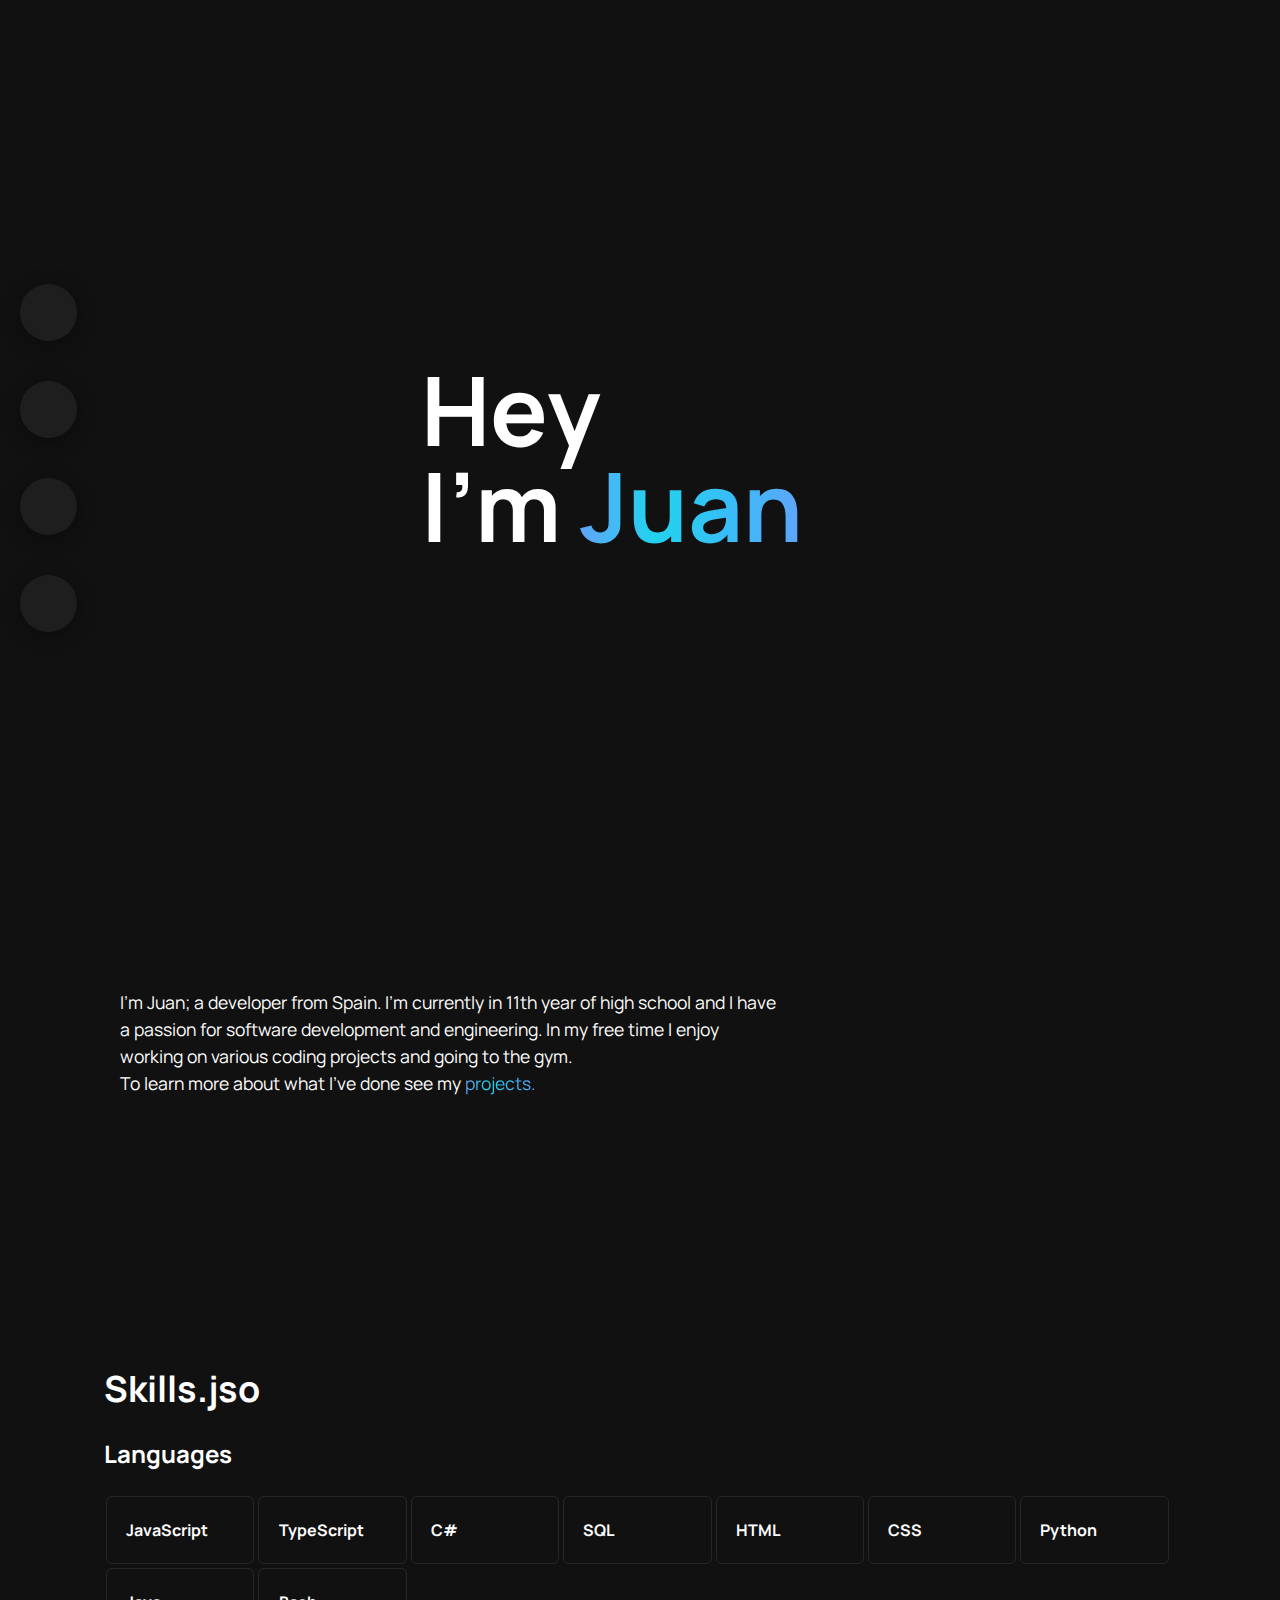
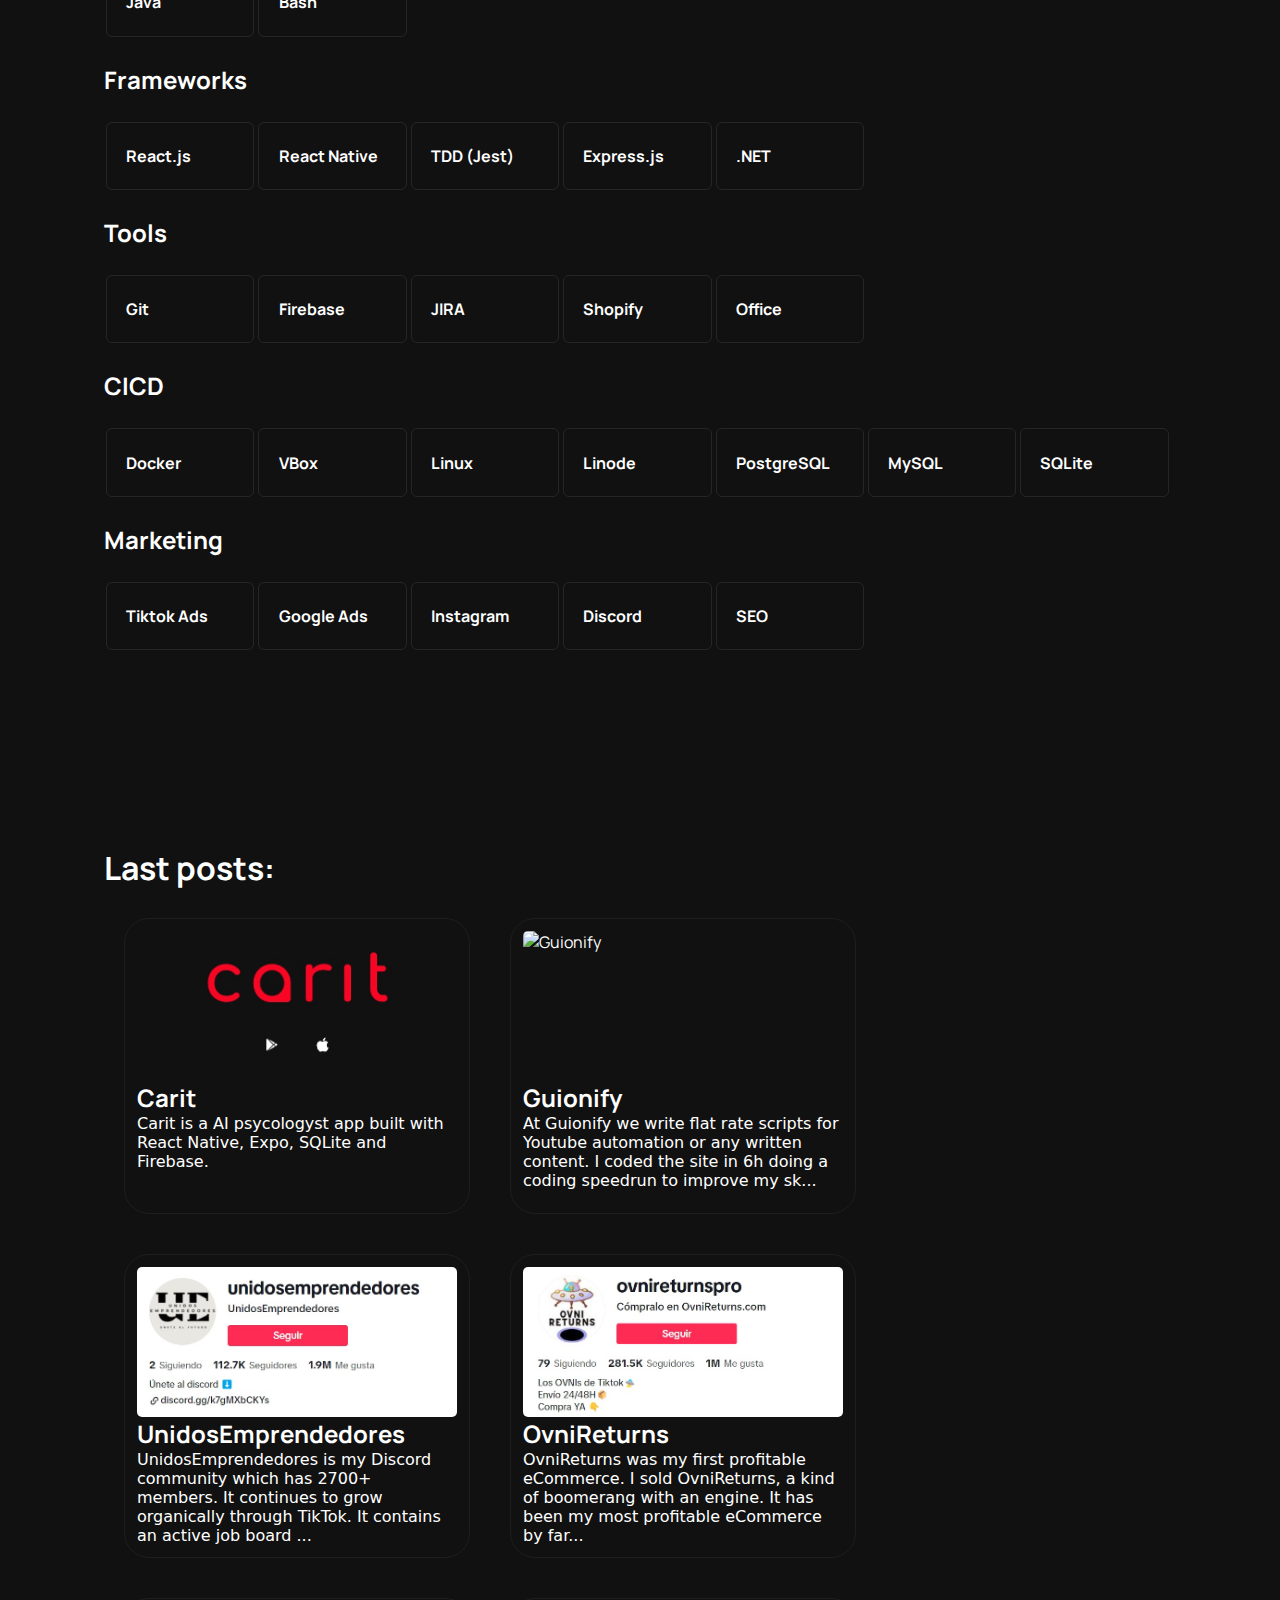
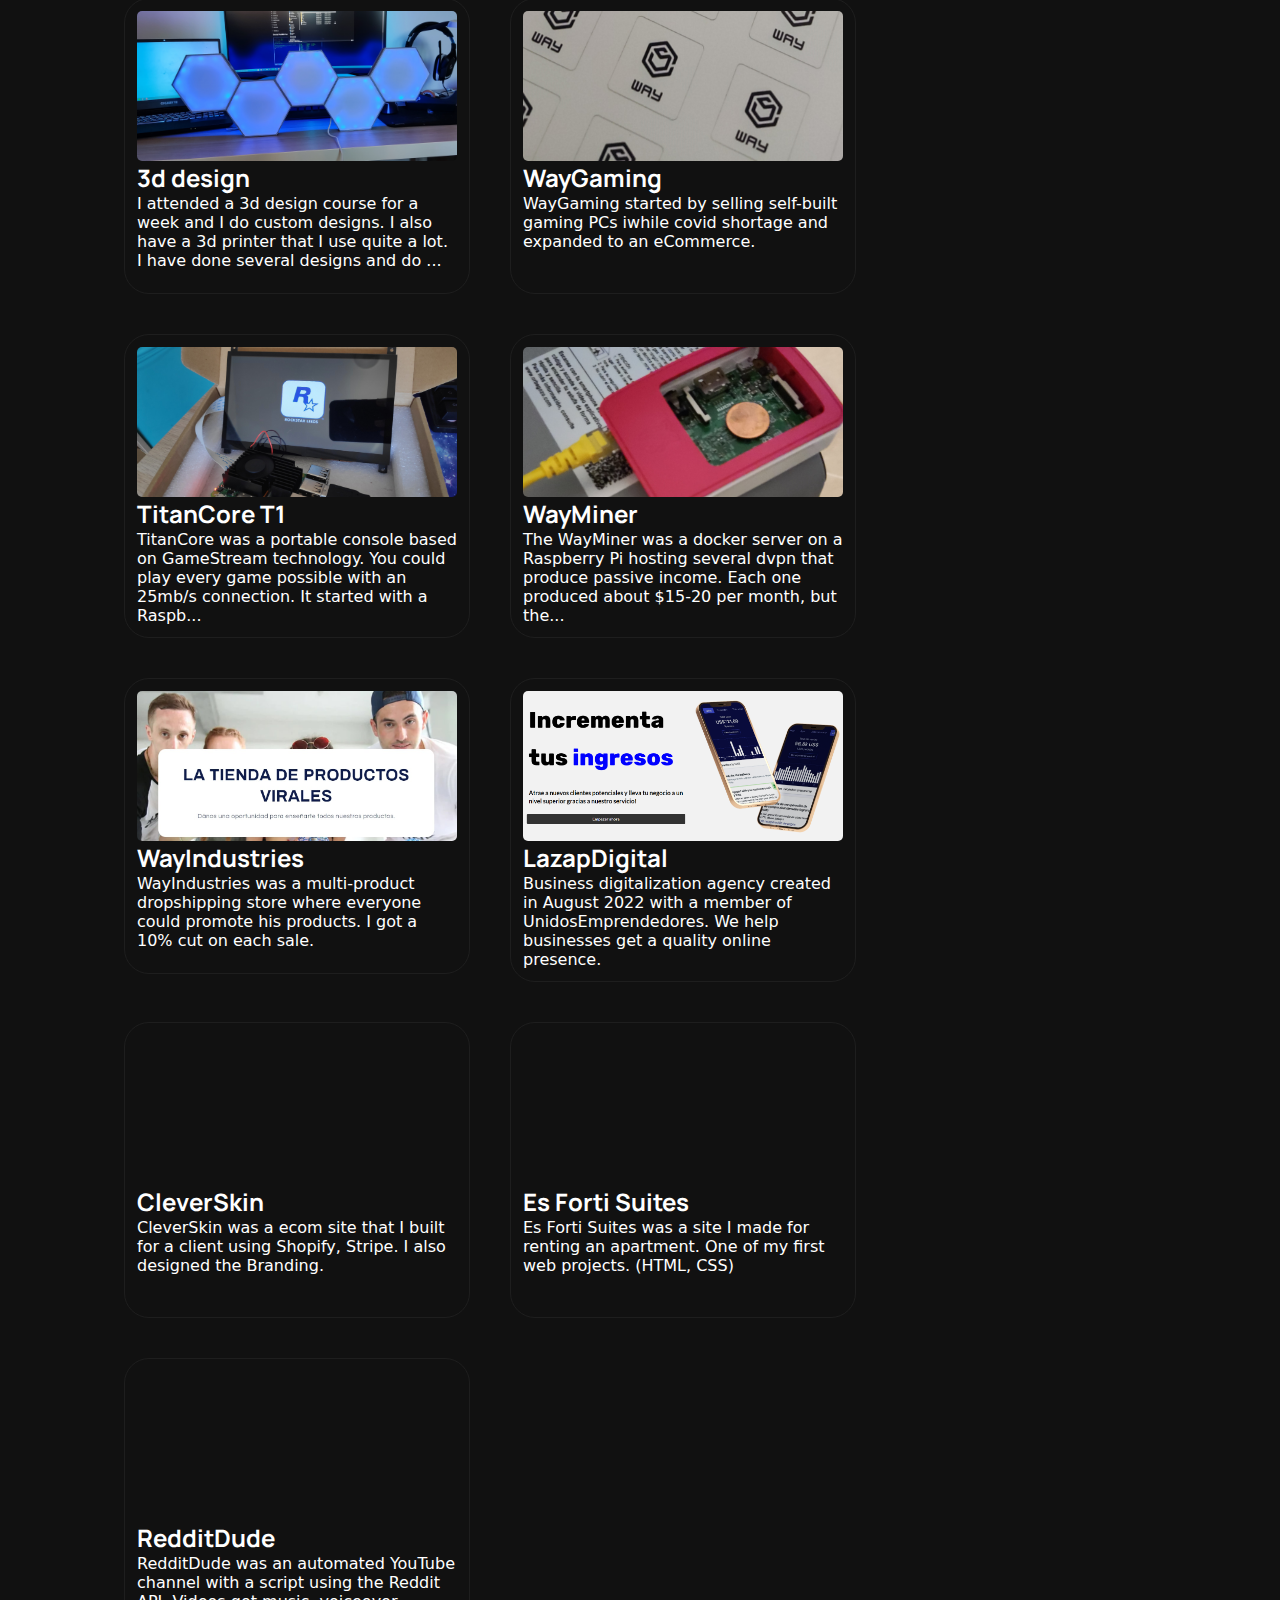
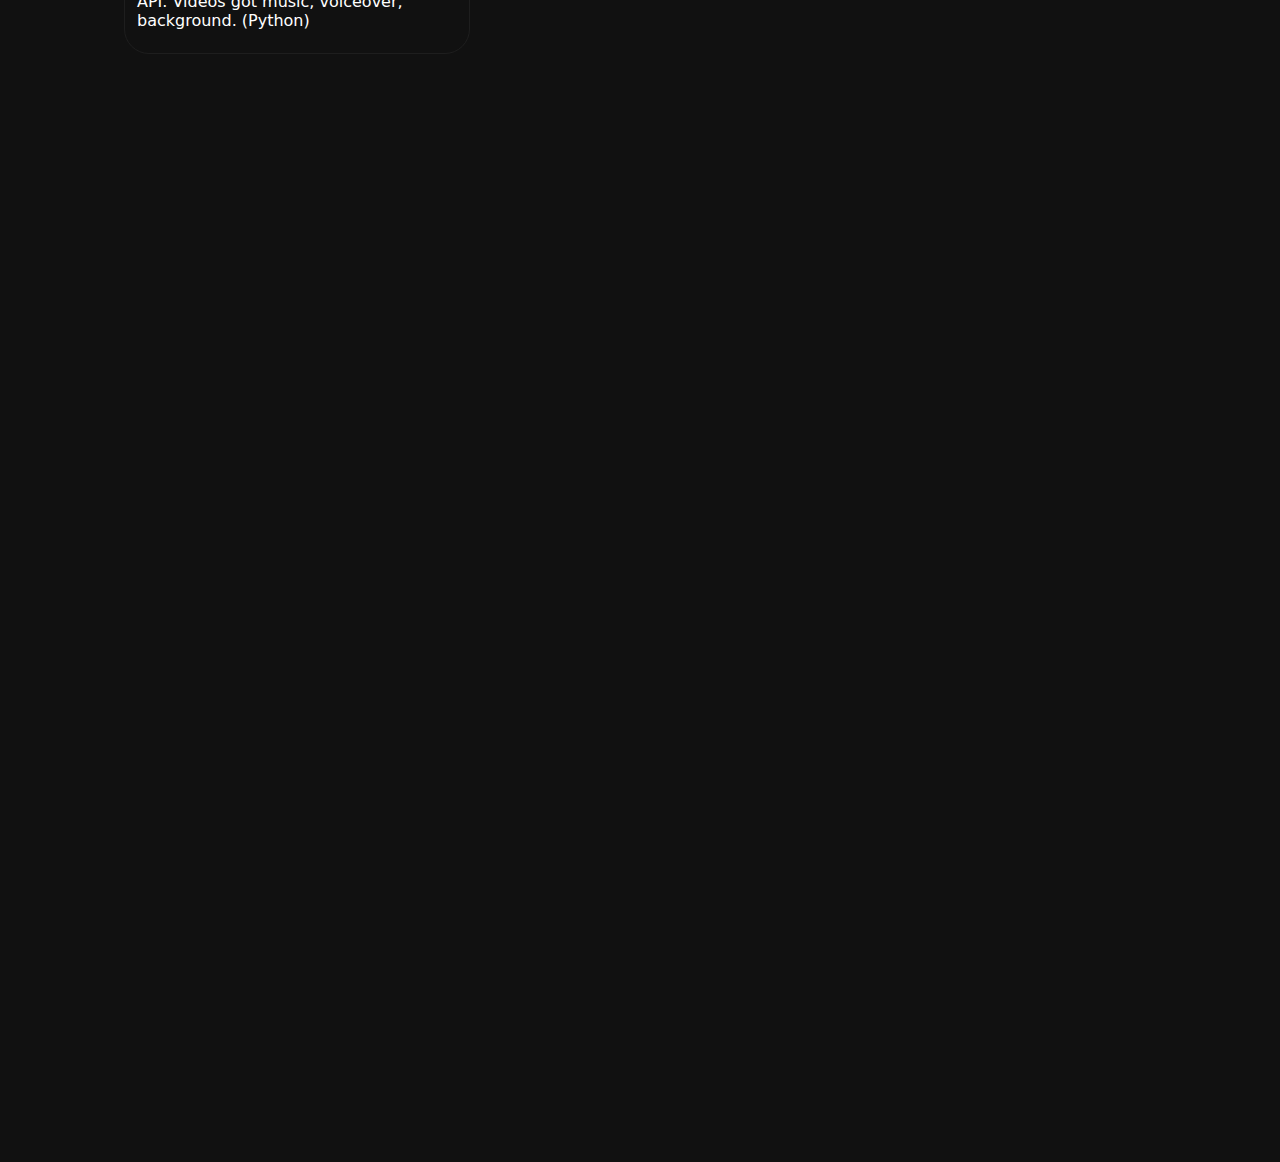
==== index.html @ d5c6a88f "changing text" ====
<!DOCTYPE html>
<html lang="en">

<head>
    <meta charset="UTF-8">
    <meta name="viewport" content="width=device-width, initial-scale=1.0">
    <link rel="stylesheet" href="./main.css">
    <link rel="stylesheet" href="./nav.css">
    <link rel="stylesheet" href="./techs.css">
    <link rel="stylesheet" href="./posts.css">
    <link rel="stylesheet" href="./footer.css">
    <title>Juan García Portfolio</title>
    <meta property="og:title" content="Juan García Portfolio" />
    <meta property="og:description" content="Descripción de mi Portfolio" />
    <meta property="og:url" content="https://devjuan.netlify.com" />
    <meta name="theme-color" content="#111111" />
    <link rel="icon" type="image/x-icon" href="./favicon.png">
    <script src="https://kit.fontawesome.com/3e6664068e.js" defer crossorigin="anonymous"></script>
</head>

<body>
    <nav aria-label="Menu">
        <a href="#home" aria-label="Home"><i class="fa-solid fa-house"></i></a>
        <a href="#technologies" aria-label="Skills"><i class="fa-solid fa-code"></i></a>
        <a href="#posts" aria-label="Posts"><i class="fa-solid fa-code-branch"></i></a>
        <a href="#contact" aria-label="Contact"><i class="fa-solid fa-address-book"></i></a>
    </nav>
    <main>
        <section id="home">
            <h1><span class="typing1"></span>&nbsp;</h1>
            <h1>I'm <span class="gradient">Juan</span>&nbsp;&nbsp;&nbsp;</h1>
        </section>

        <section id="about">
            <p>
                I'm Juan; a developer from Spain.
                I'm currently in 11th year of high school and I have a passion
                for software development and engineering. In my free time I enjoy working on
                various coding projects and going to the gym.
                <br>
                To learn more about what I've done see my <span class="gradient">projects.</span>
            </p>
        </section>
        <section id="technologies">
            <h2>Skills<span class="typing"></span></h2>
        </section>
    </main>
    <h2 class="postsTitle">Last posts:</h2>
    <section id="posts">
    </section>
    <footer id="contact">
        <a href="https://www.linkedin.com/in/juangarcia06/" aria-label="Linkedin" target="_blank"><i class="fa-brands fa-linkedin"></i></a>
        <a href="mailto:juan.torrens06@gmail.com" aria-label="Email" target="_blank"><i class="fa-solid fa-envelope"></i></a>
        <a href="https://github.com/juangarcia06" aria-label="Github" target="_blank"><i class="fa-brands fa-github"></i></a>
    </footer>
    <script defer src="./script.js"></script>
</body>

</html>
---- main.css ----
@font-face {
    font-family: 'Manrope';
    src: url('Manrope_wght.ttf') format('truetype-variations');
    font-weight: 200 300 400 500 600 700 800;
    font-style: normal;
}

body {
    background-color: #111111;
    color: white;
    font-family: "Manrope", system-ui, -apple-system, BlinkMacSystemFont, 'Segoe UI', Roboto, Oxygen, Ubuntu, Cantarell, 'Open Sans', 'Helvetica Neue', sans-serif;
}

h1 span {
    position: relative;
}

.typing::before {
    content: "";
    height: 30px;
    width: 2px;
    position: absolute;
    top: 50%;
    transform: translateY(-45%);
    animation: blink 0.7s infinite;
}

.typing.stop-blinking::before {
    animation: none;
}

@keyframes blink {
    50% { opacity: 0 }
}

main {
    display: flex;
    flex-flow: column wrap;
    justify-content: center;
    align-items: flex-start;
    text-align: left;
}

main #home {
    display: flex;
    flex-flow: column wrap;
    justify-content: center;
    align-items: flex-start;
    height: 100vh;
    width: min-content;
    margin: 0 auto;
}

main h1 {
    font-size: 6rem;
    font-weight: 700;
    width: max-content;
    margin: 0;
    line-height: 1;
}

#about p {
    font-size: 1.1rem;
    font-weight: 400;
    padding: 4px 32px 4px 16px;
    margin: 6rem;
    line-height: 27px;
}

.gradient {
    background-image: linear-gradient(90deg,#60a5fa,#22d3ee,#38bdf8,#60a5fa);
    color: transparent;
    -webkit-background-clip: text;
    background-clip: text;
}

main #about {
    display: flex;
    flex-flow: column wrap;
    justify-content: center;
    align-items: flex-start;
    height: 30vh;
    max-width: 900px;
}

@media (max-width: 625px) {
    main h1 {
        width: min-content;
        font-size: 4.5rem;
    }

    #about p {
        font-size: 1.1rem;
        font-weight: 400;
        padding: 4px 32px 4px 16px;
        margin: 1.2rem;
        line-height: 27px;
    }
}
---- nav.css ----
nav {
    height: 100vh;
    width: auto;
    position: fixed;
    left: 0;
    bottom: auto;
    display: flex;
    flex-flow: wrap column;
    justify-content: center;
    align-items: center;
}

nav a {
    background-color: #1e1e1e;
    color: white;
    text-decoration: none;
    display: inline-flex;
    justify-content: center;
    align-items: center;
    width: 25px;
    height: 25px;
    padding: 1rem;
    margin: 20px;
    border-radius: 50%;
    box-shadow: 0 0 #0000, 0 0 #0000, 0px 4px 20px rgba(0, 0, 0, .35);
}

nav a:hover {
    transition-property: all;
    transition-timing-function: cubic-bezier(.4,0,1,1);
    transition-duration: .15s;
    transform: scale(1.05);
}

nav i {
    font-size: 25px;
}

@media (max-width: 625px) {
    nav {
        height: auto;
        width: 100%;
        left: auto;
        bottom: 0;
        flex-flow: wrap row;
    }
    
    nav a {
        margin: 10px;
        margin-bottom: 25px;
    }
}

@media (max-width: 325px) {
    nav a {
        margin: 4px;
        margin-bottom: 15px;
    }
}
---- techs.css ----
#technologies {
    display: flex;
    flex-flow: column wrap;
    justify-content: center;
    align-items: flex-start;
    min-height: 100vh;
    margin: 20vh 96px;
}

#technologies h2 {
    font-size: 36px;
    margin: 0px;
}

#technologies h3 {
    font-size: 24px;
}

#technologies div i {
    font-size: 24px;
    margin: 8px;
}

#technologies div p {
    font-weight: 700;
}

@media (max-width: 625px) {
    #technologies {
        min-height: 100vh;
        margin: 20vh 12px;
    }
}
---- posts.css ----
#posts {
    display: flex;
    justify-content: flex-start;
    align-items: flex-start;
    flex-flow: row wrap;
    min-height: 100vh;
    margin: 0px 96px 20vh 96px;
}

.postsTitle {
    font-size: xx-large;
    text-align: left;
    margin: 8px 96px;
}

#posts a {
    margin: 20px;
    color: white;
    text-decoration: none;
}

#posts a article {
    display: flex;
    justify-content: flex-start;
    align-items: flex-start;
    flex-flow: column wrap;
    max-width: 320px;
    min-height: 270px;
    padding: 12px;
    border: 1px #1e1e1e solid;
    border-radius: 25px;
}

#posts a article img {
    display: flex;
    justify-content: flex-start;
    align-items: flex-start;
    flex-flow: column wrap;
    object-fit: cover;
    width: 100%;
    height: 150px;
    border-radius: 5px;
}

#posts a article h3 {
    display: flex;
    justify-content: flex-start;
    align-items: flex-start;
    flex-flow: column wrap;
    margin: 0px;
    font-size: x-large;
}

#posts a article p {
    display: flex;
    justify-content: flex-start;
    align-items: flex-start;
    flex-flow: column wrap;
    margin: 0px;
    font-family: system-ui, -apple-system, BlinkMacSystemFont, 'Segoe UI', Roboto, Oxygen, Ubuntu, Cantarell, 'Open Sans', 'Helvetica Neue', sans-serif;
}

@media (max-width: 625px) {
    #posts {
        min-height: 100vh;
        margin: 0vh 12px;
    }

    .postsTitle {
        font-size: x-large;
        text-align: left;
        margin: 8px 16px;
    }
}
---- footer.css ----
footer {
    height: 100vh;
    width: 100%;
    display: flex;
    flex-flow: wrap row;
    justify-content: center;
    align-items: center;
}

footer a {
    color: white;
    text-decoration: none;
    display: inline-flex;
    justify-content: center;
    align-items: center;
    margin: 5%;
}

footer a:hover {
    transition-property: all;
    transition-timing-function: cubic-bezier(.4,0,1,1);
    transition-duration: .15s;
    transform: scale(1.05);
}

footer i {
    font-size: 60px;
}

@media (max-width: 625px) {
    footer {
        height: 50vh;
        width: 100%;
        left: auto;
        bottom: 0;
        flex-flow: wrap row;
    }
    
    footer a {
        margin: 10px;
        margin-bottom: 25px;
    }

    footer i {
        font-size: 50px;
    }
}

@media (max-width: 325px) {
    footer a {
        margin: 4px;
        margin-bottom: 40px;
    }

    footer i {
        font-size: 40px;
    }
}
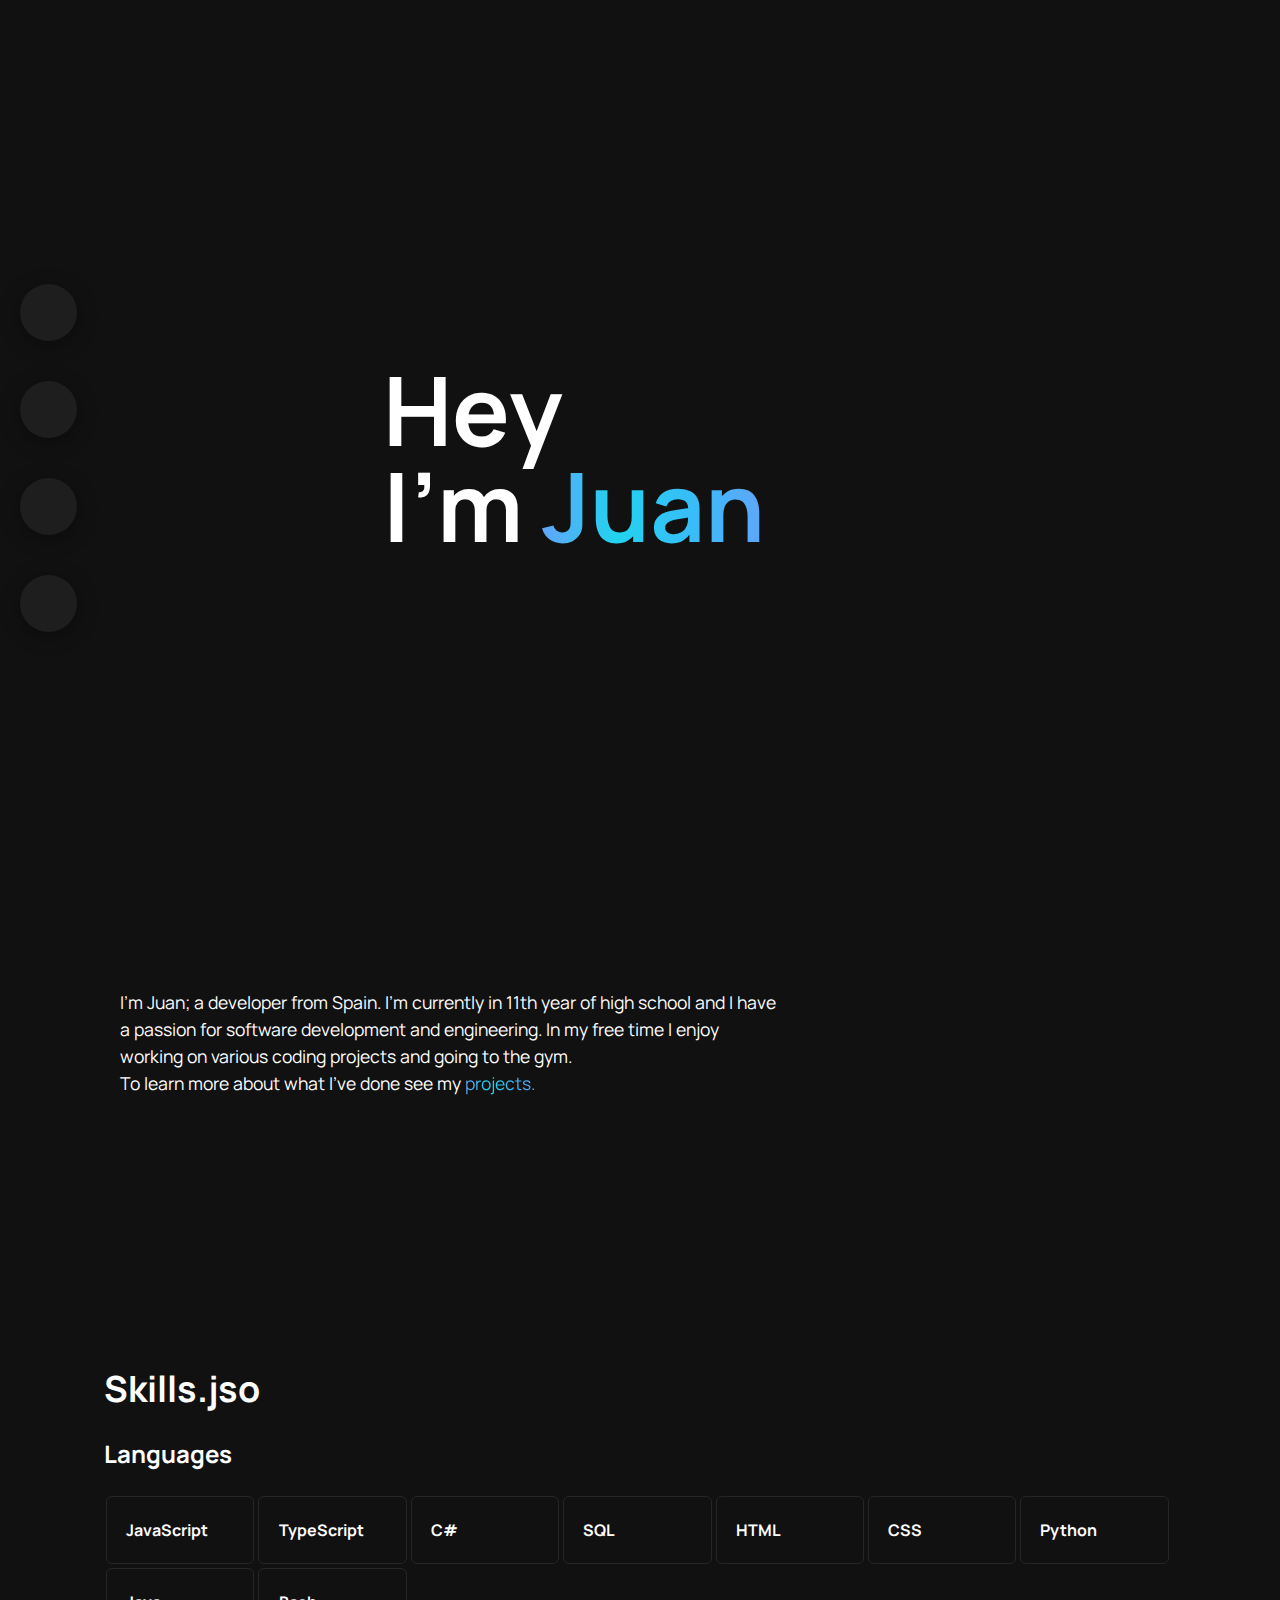
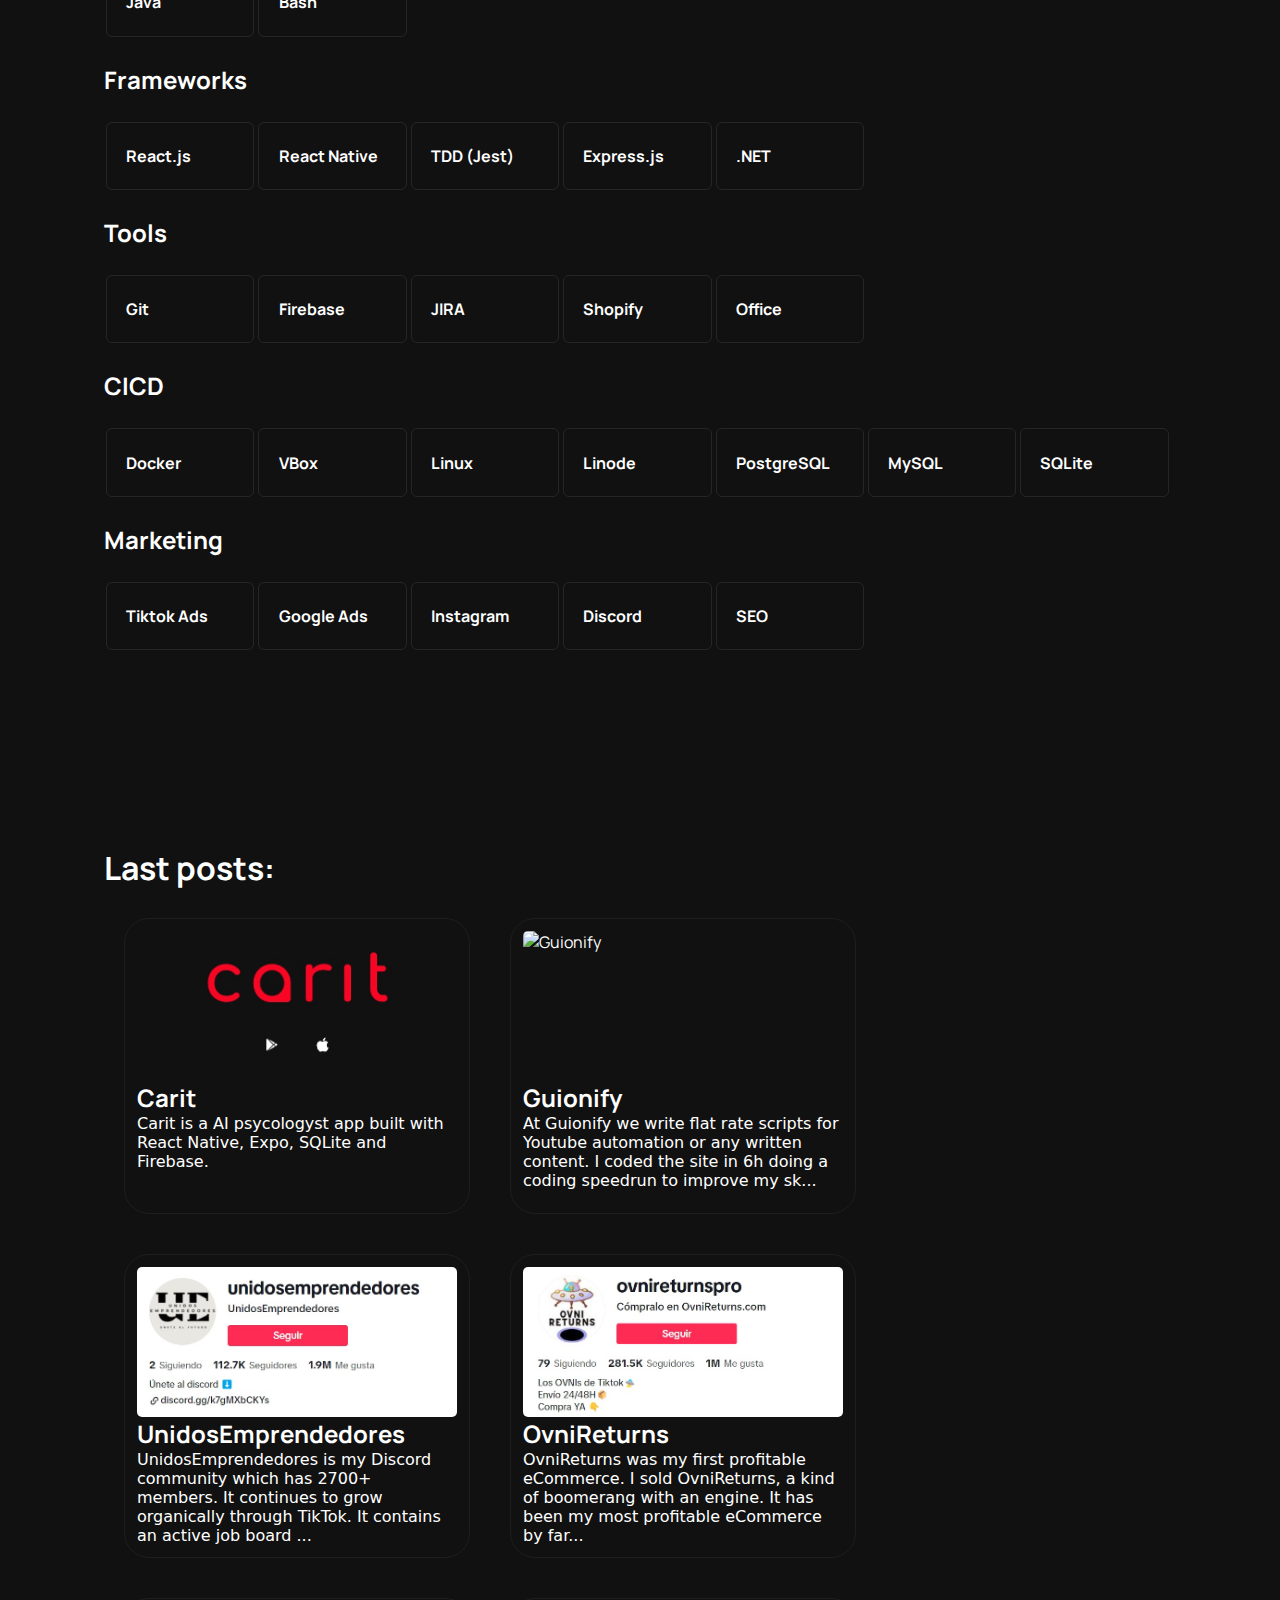
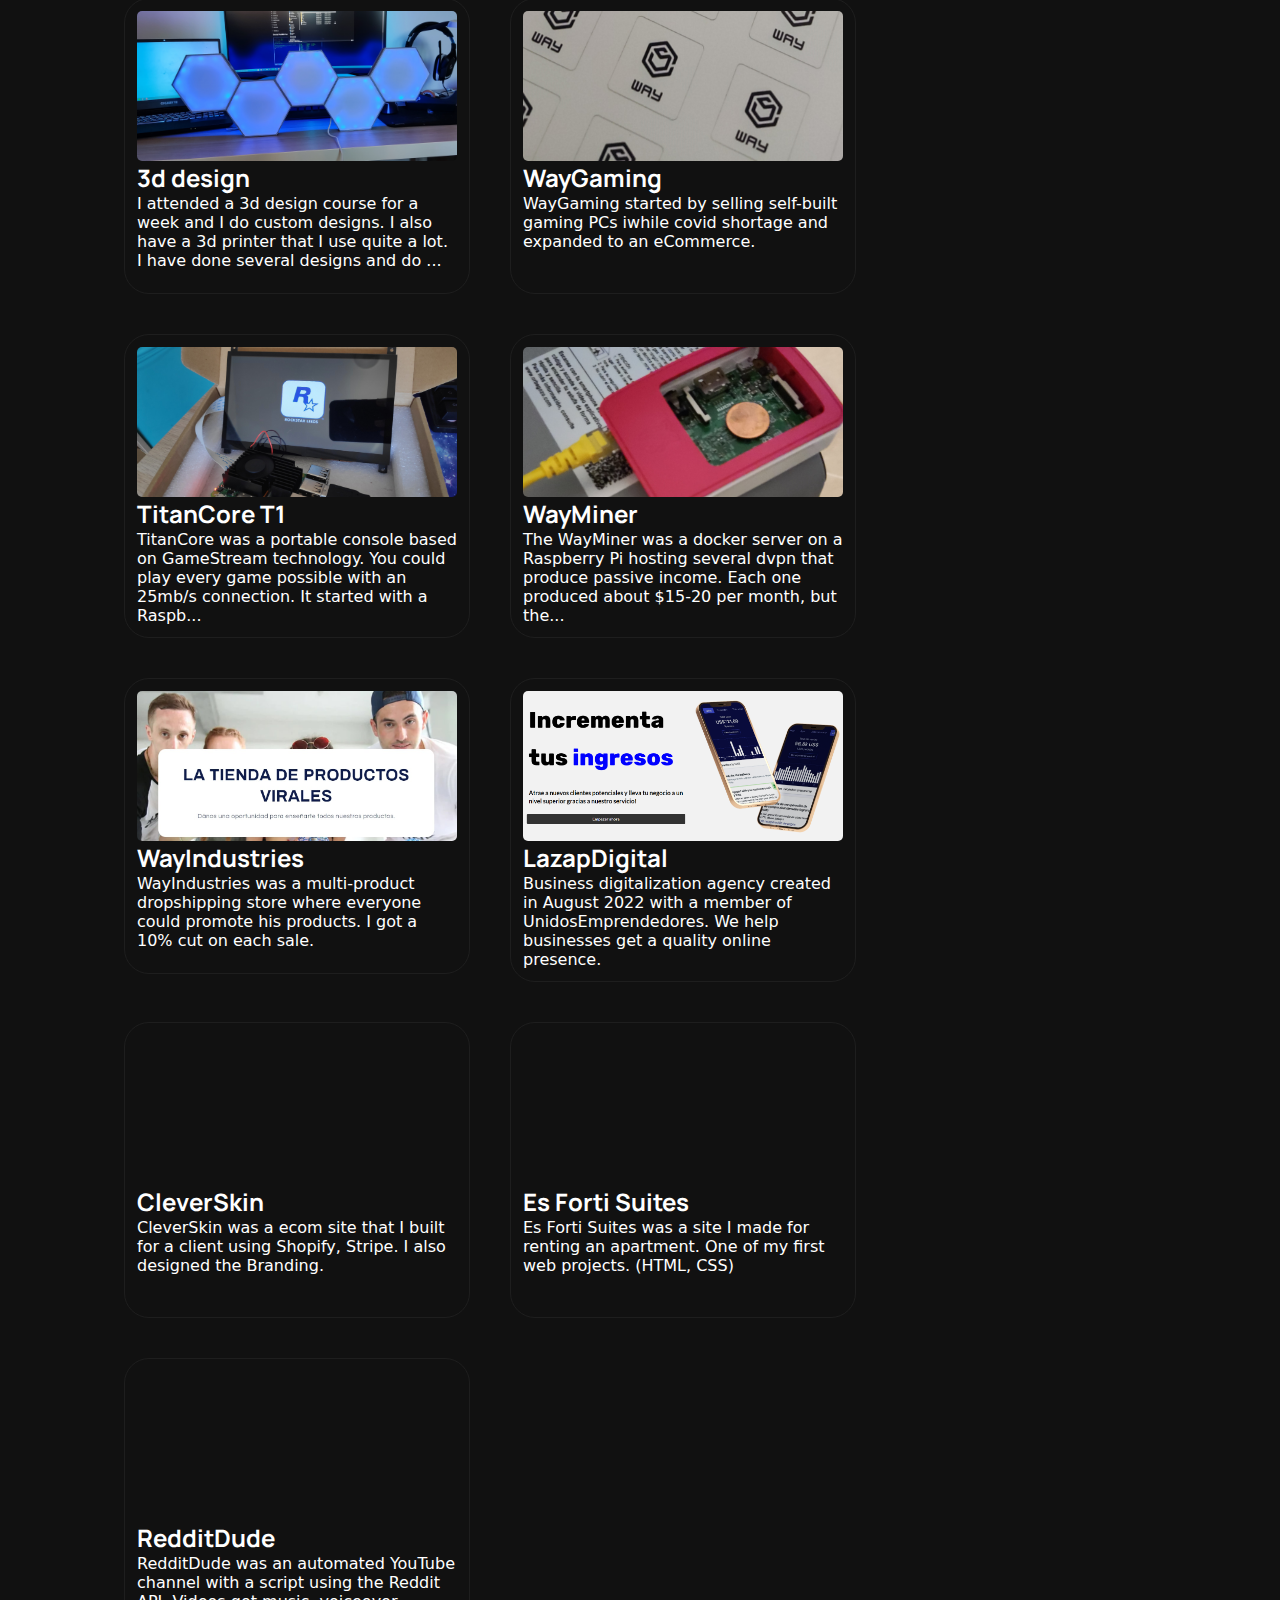
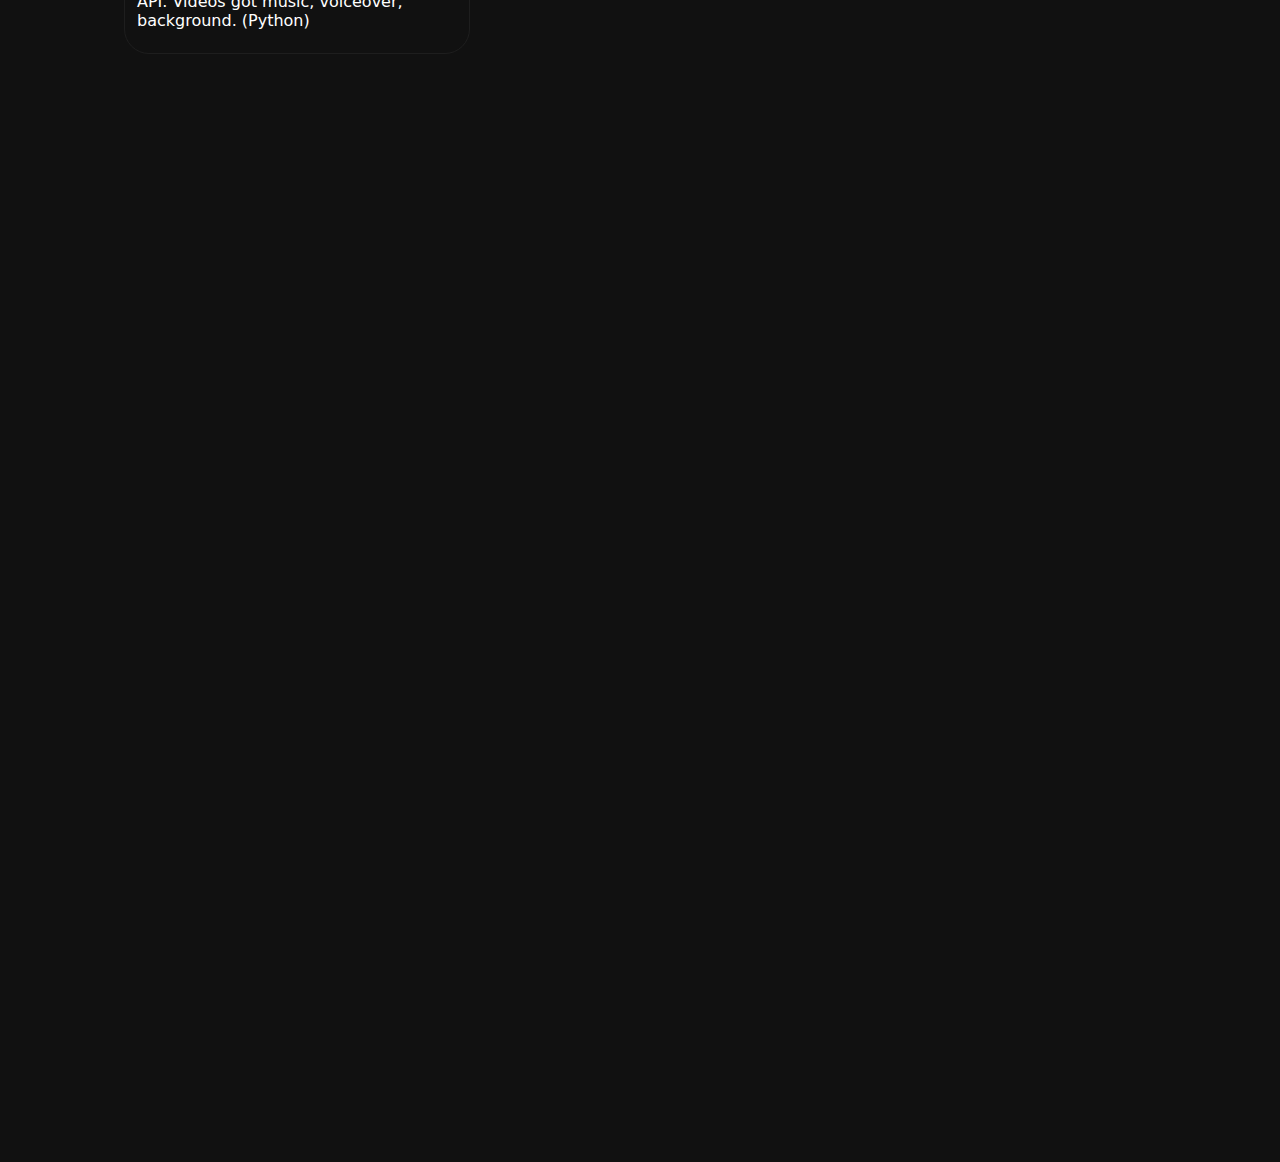
==== commit 65faf2e4: "hey there and blank spaces" ====
--- a/index.html
+++ b/index.html
@@ -28,7 +28,7 @@
     <main>
         <section id="home">
             <h1><span class="typing1"></span>&nbsp;</h1>
-            <h1>I'm <span class="gradient">Juan</span>&nbsp;&nbsp;&nbsp;</h1>
+            <h1>I'm <span class="gradient">Juan</span>&nbsp;&nbsp;&nbsp;&nbsp;&nbsp;&nbsp;&nbsp;</h1>
         </section>
 
         <section id="about">
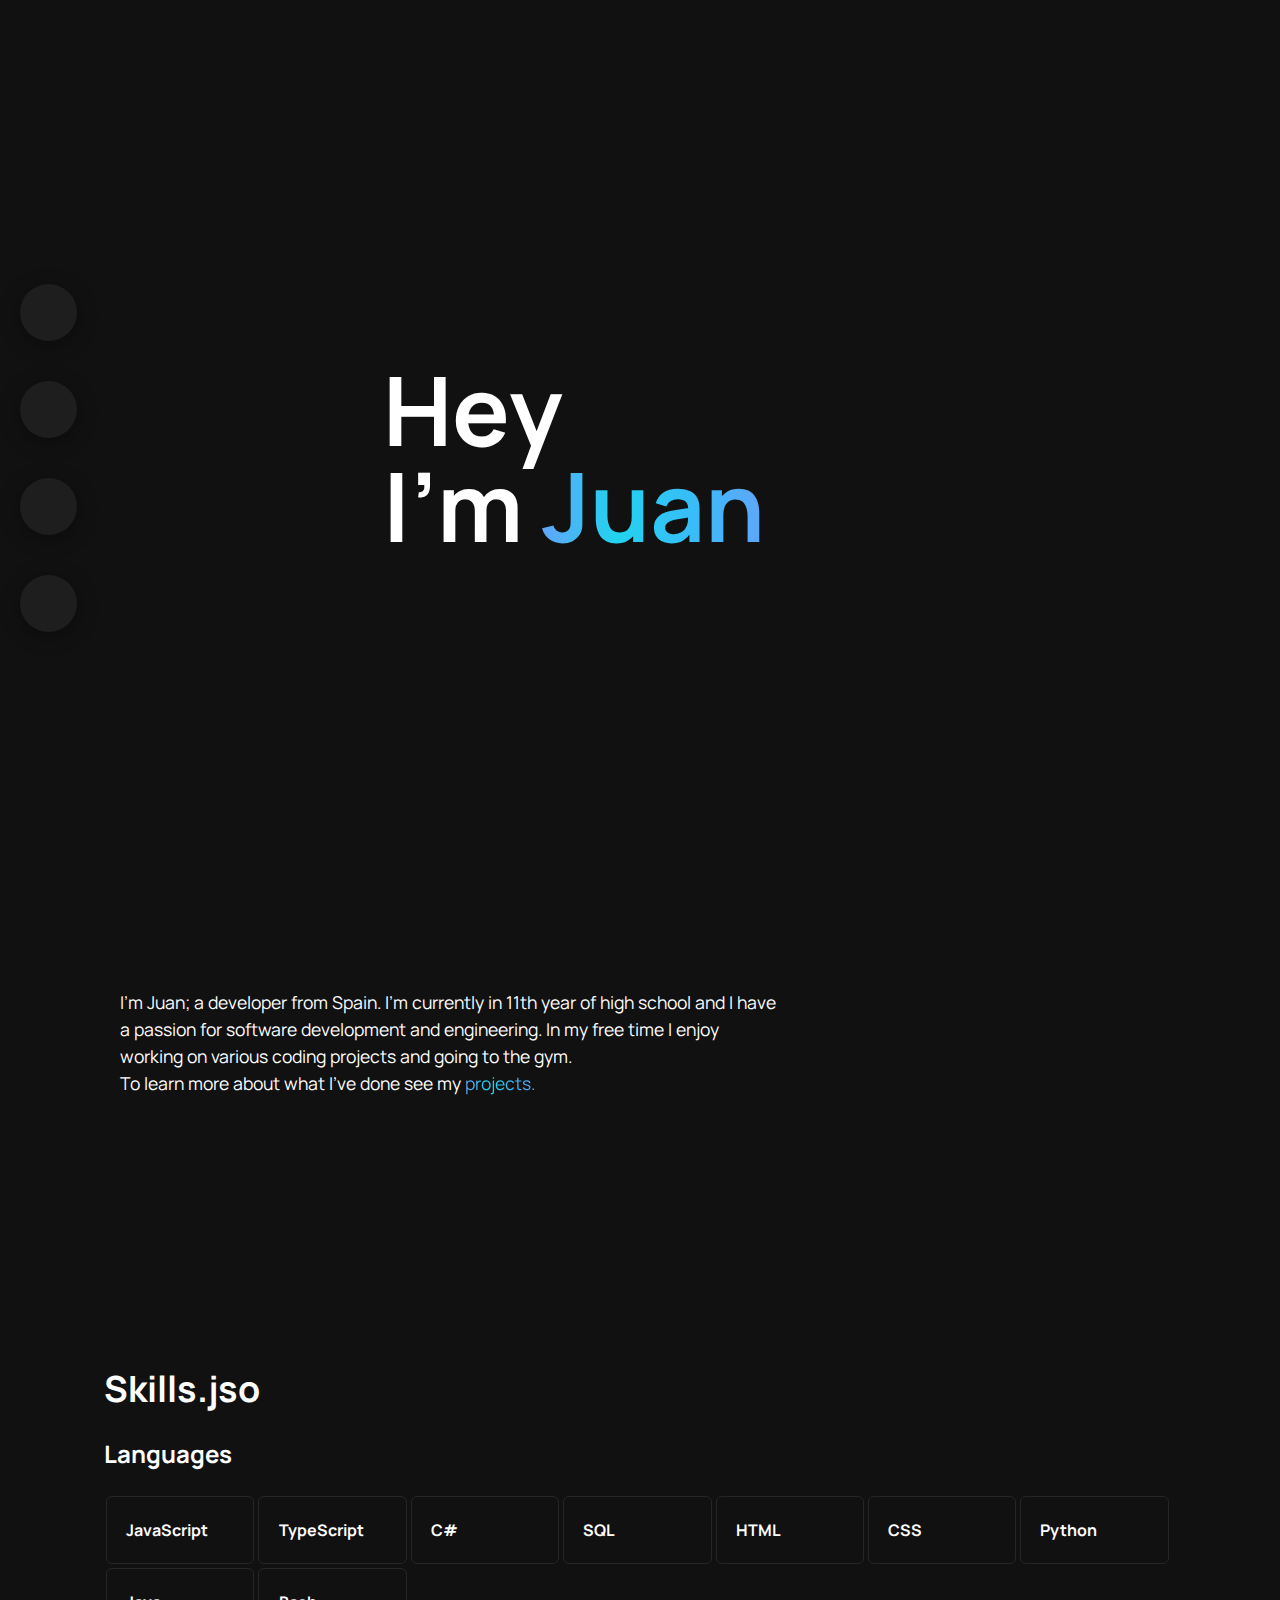
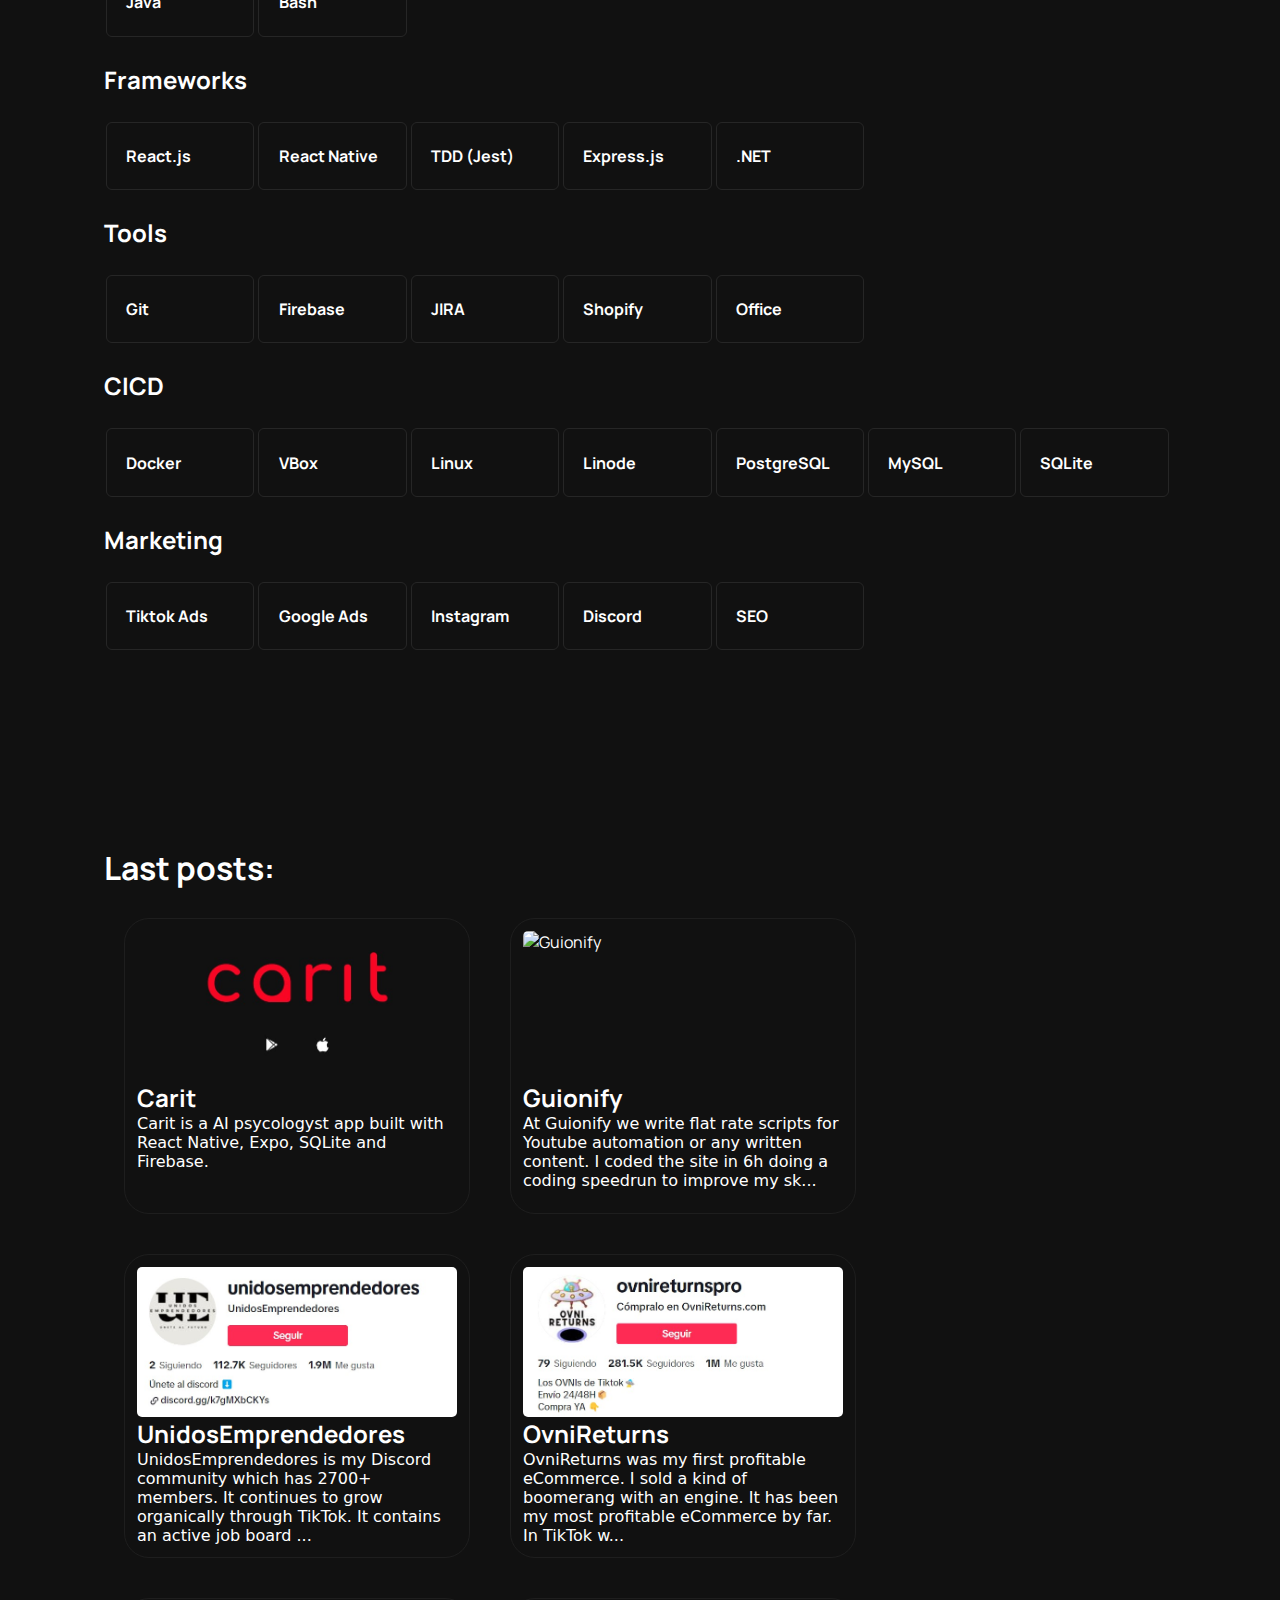
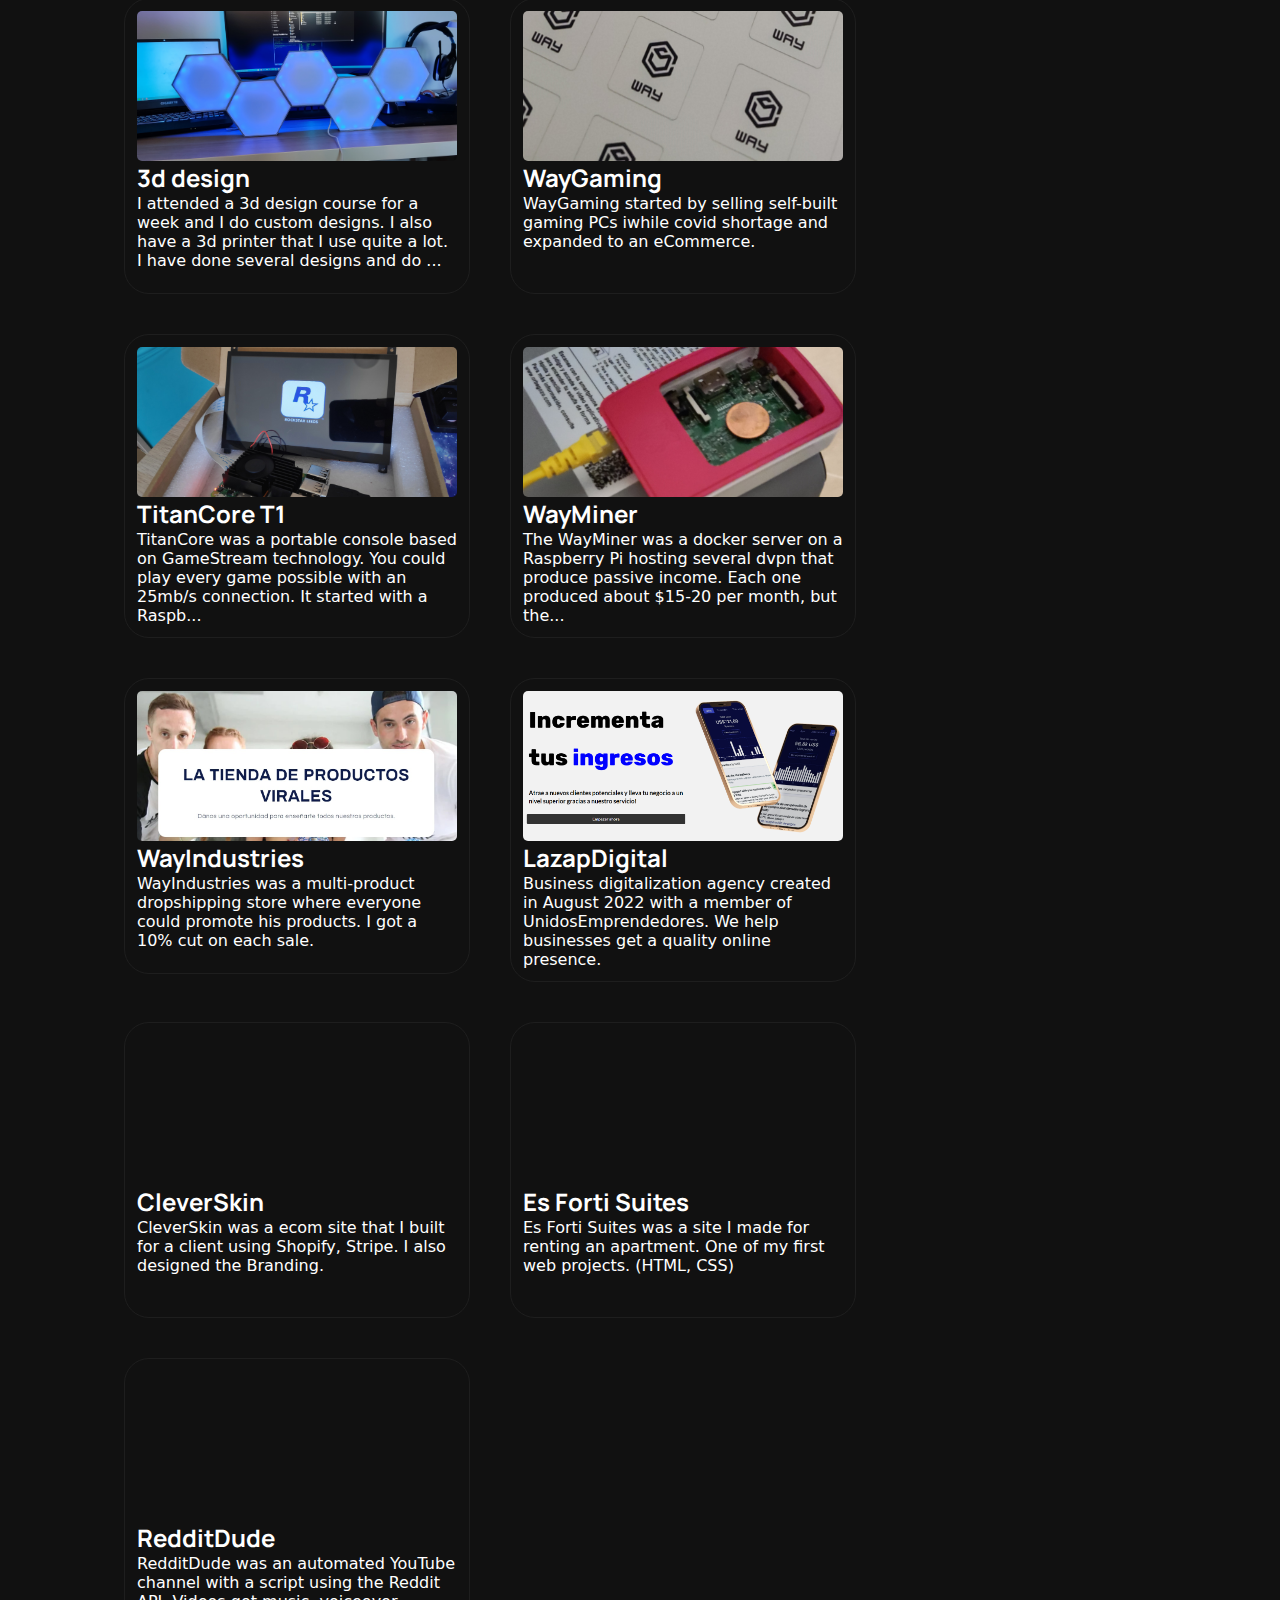
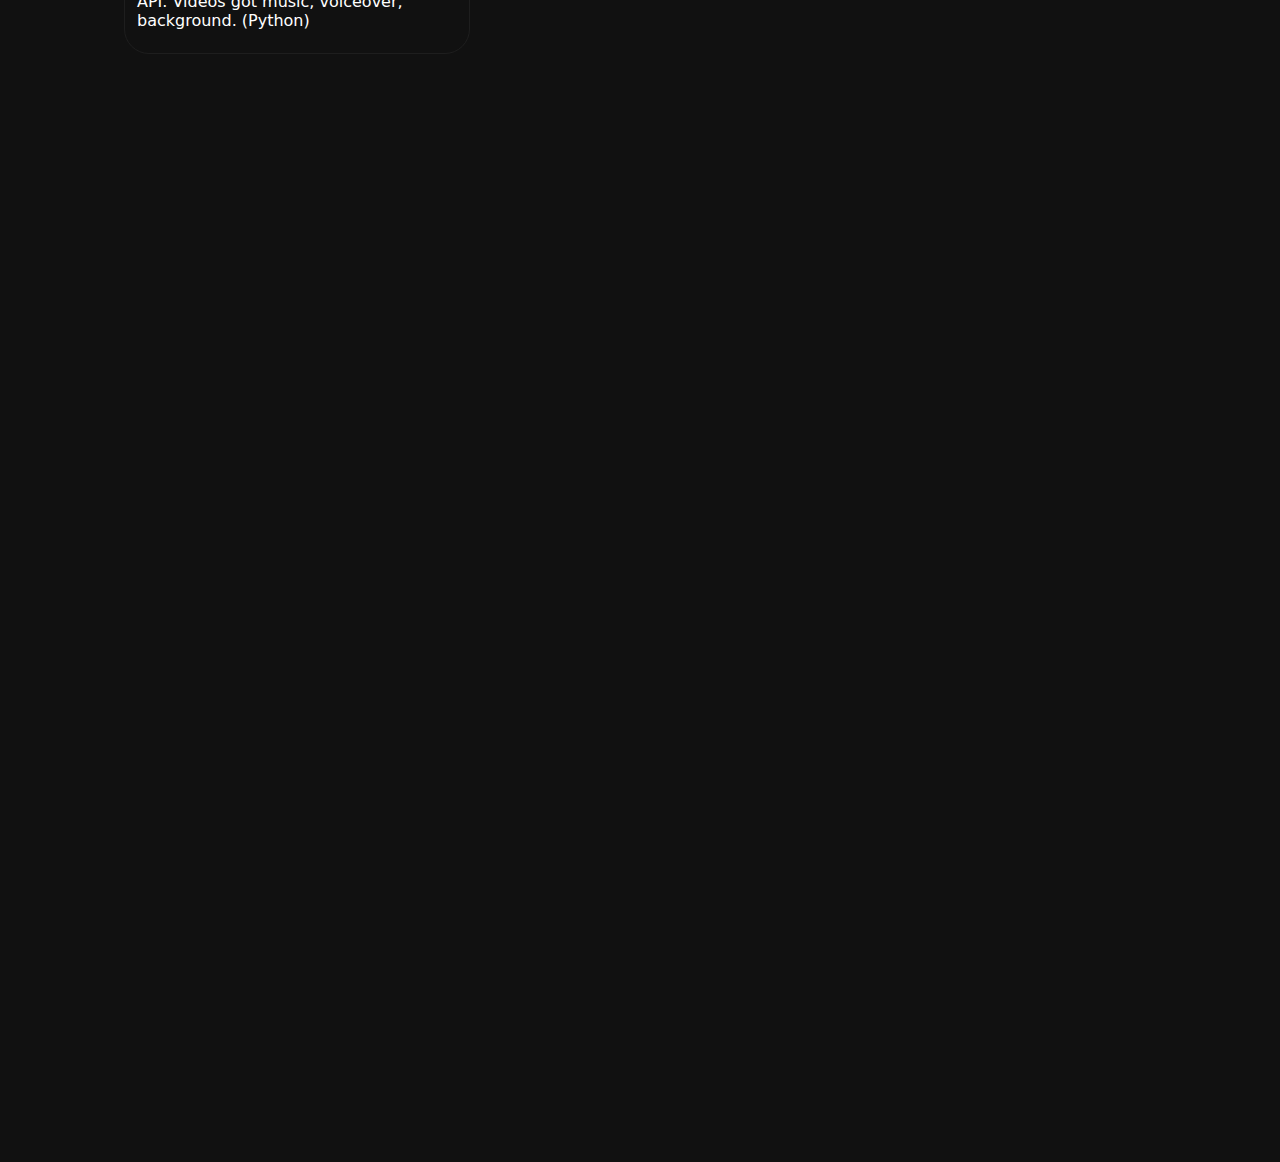
==== commit a99524c7: "add Instant Page" ====
--- a/index.html
+++ b/index.html
@@ -15,7 +15,8 @@
     <meta property="og:url" content="https://devjuan.netlify.com" />
     <meta name="theme-color" content="#111111" />
     <link rel="icon" type="image/x-icon" href="./favicon.png">
-    <script src="https://kit.fontawesome.com/3e6664068e.js" defer crossorigin="anonymous"></script>
+    <script src="https://kit.fontawesome.com/3e6664068e.js" defer async crossorigin="anonymous"></script>
+    <script defer src="./script.js" async></script>
 </head>
 
 <body>
@@ -53,7 +54,7 @@
         <a href="mailto:juan.torrens06@gmail.com" aria-label="Email" target="_blank"><i class="fa-solid fa-envelope"></i></a>
         <a href="https://github.com/juangarcia06" aria-label="Github" target="_blank"><i class="fa-brands fa-github"></i></a>
     </footer>
-    <script defer src="./script.js"></script>
+    <script src="//instant.page/5.2.0" type="module" integrity="sha384-jnZyxPjiipYXnSU0ygqeac2q7CVYMbh84q0uHVRRxEtvFPiQYbXWUorga2aqZJ0z"></script>
 </body>
 
 </html>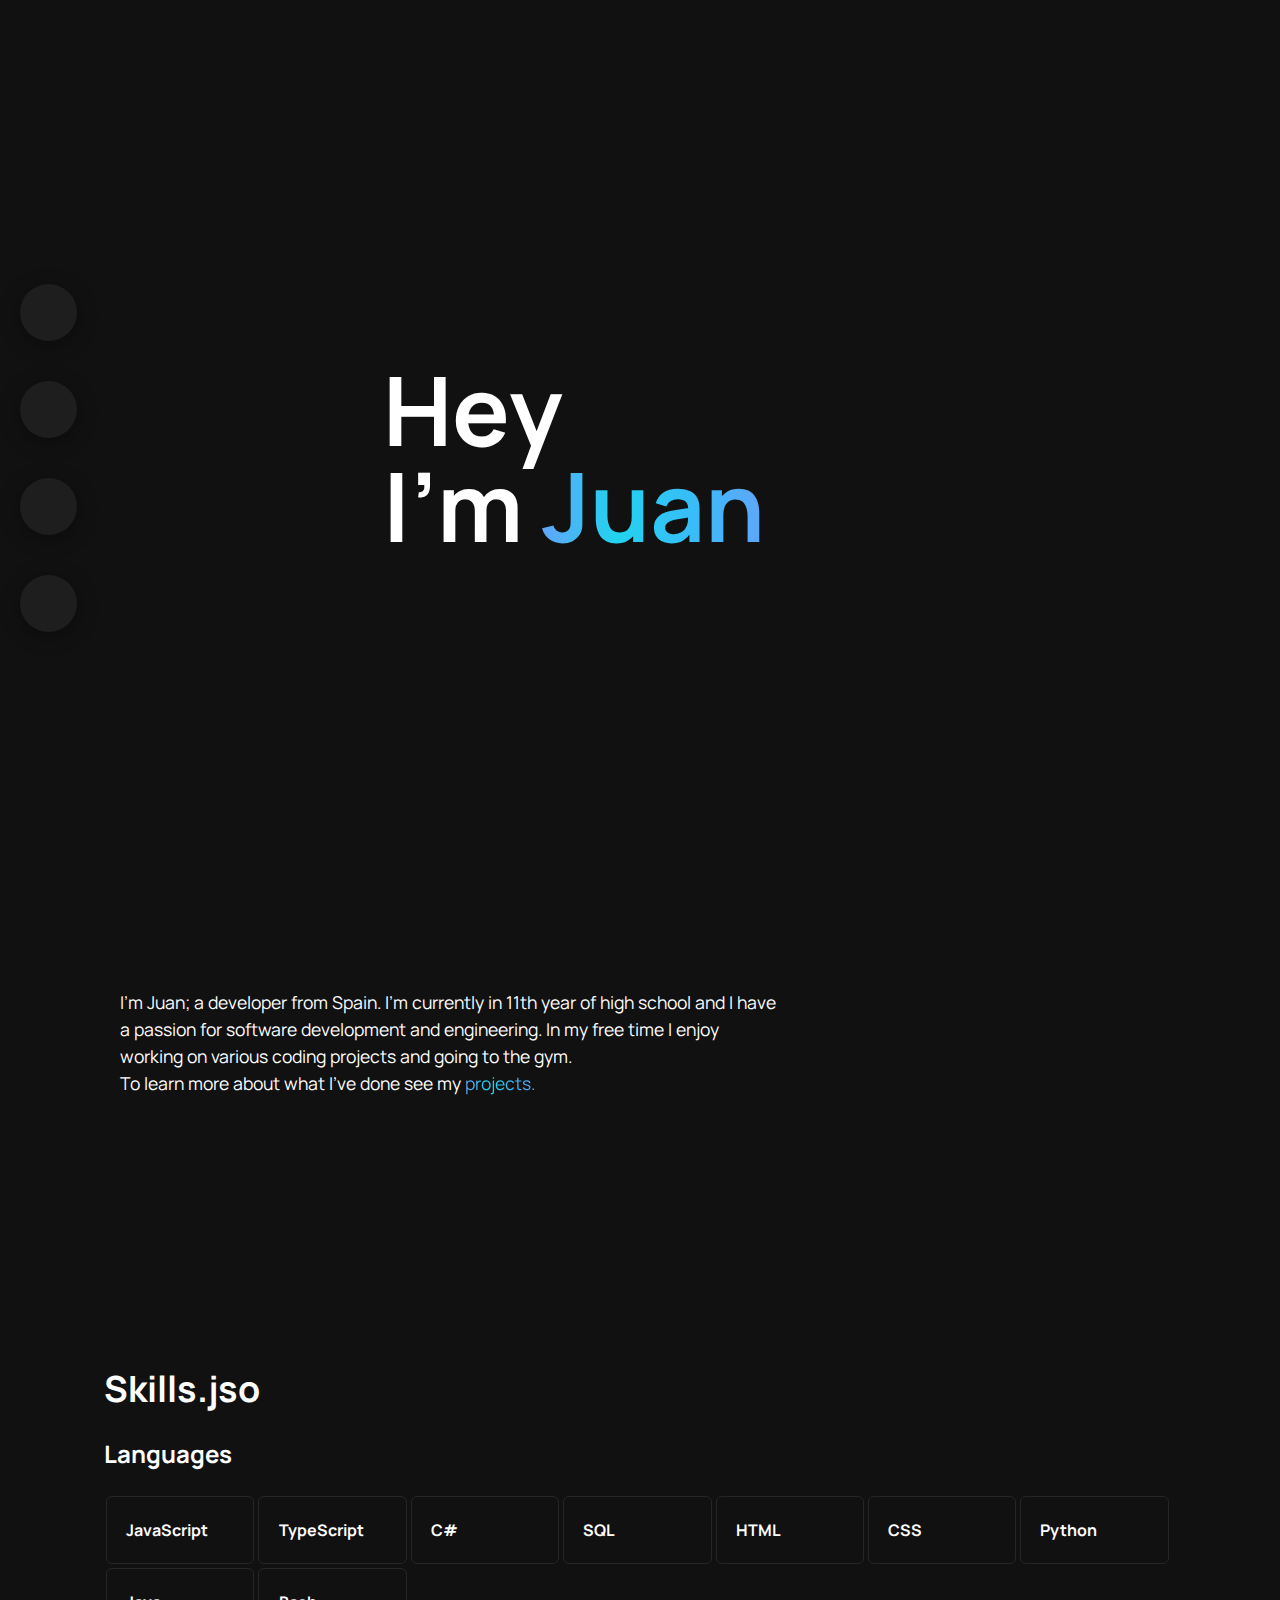
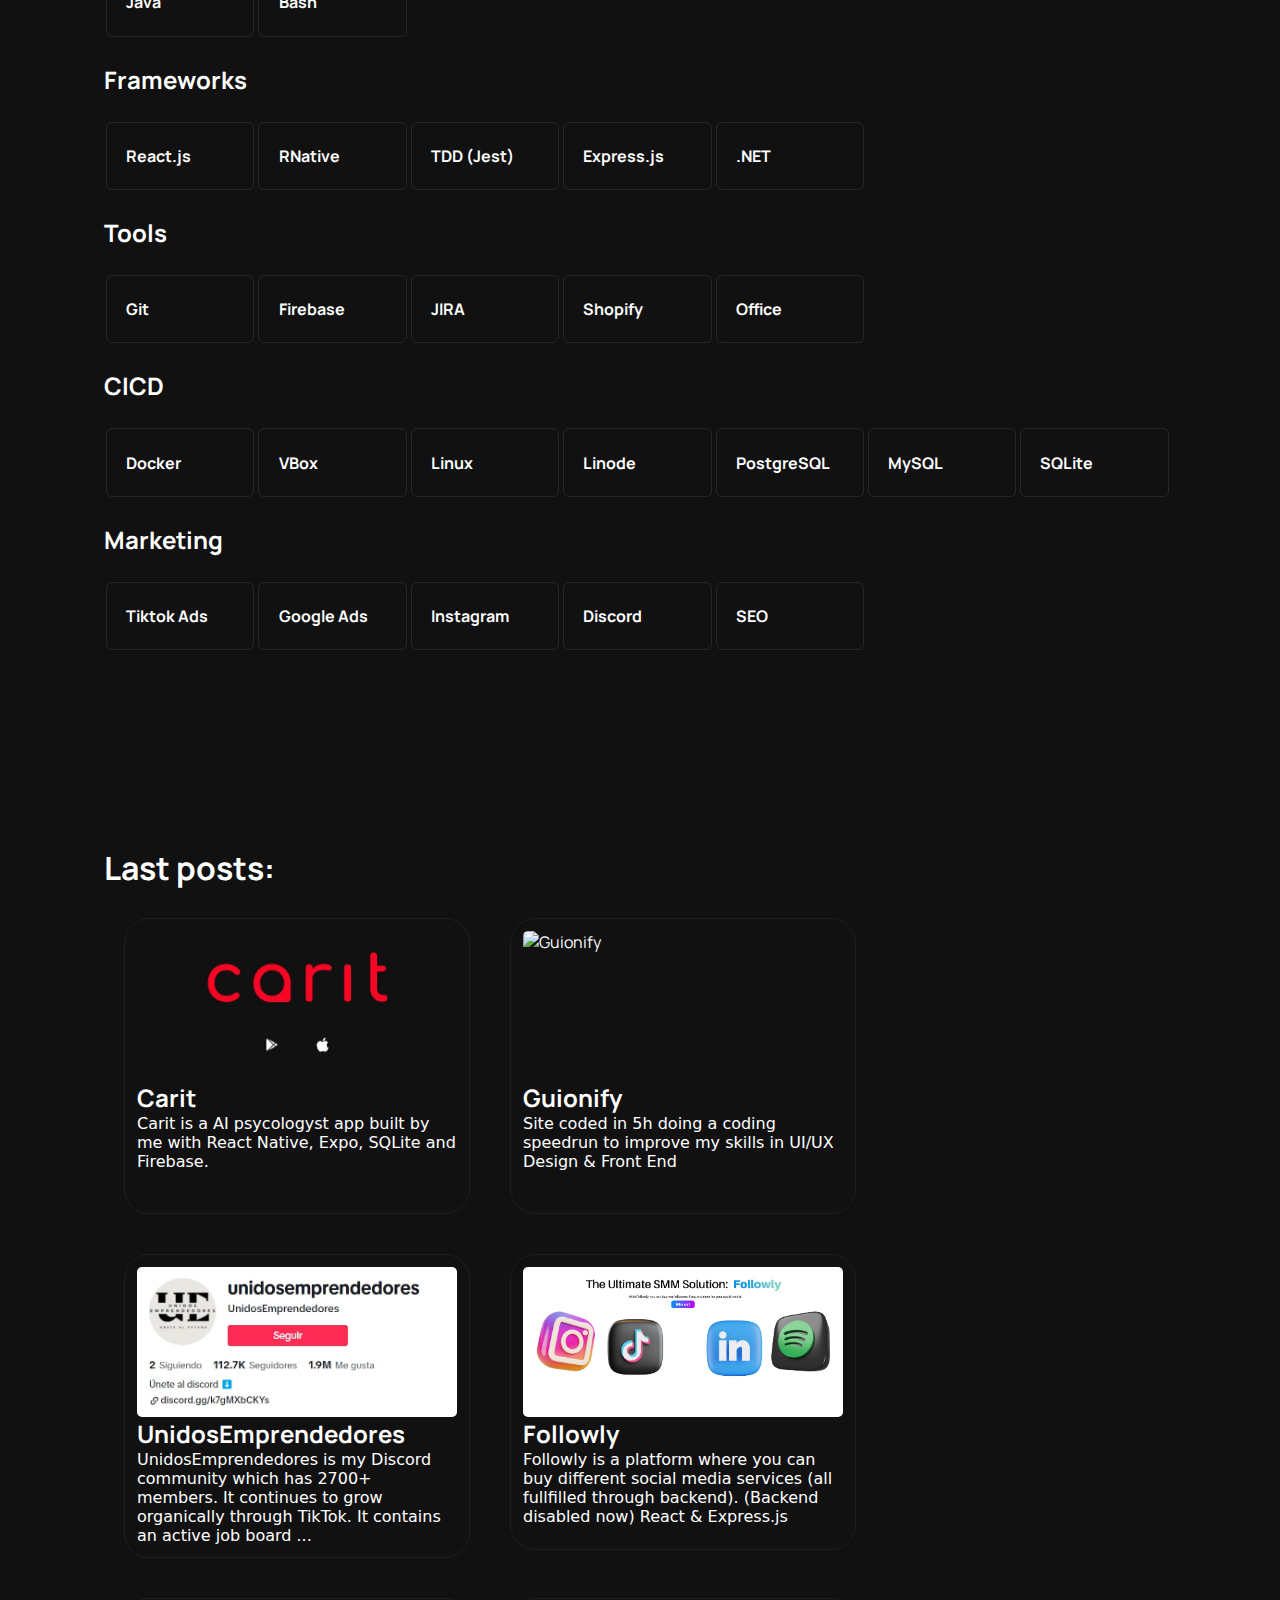
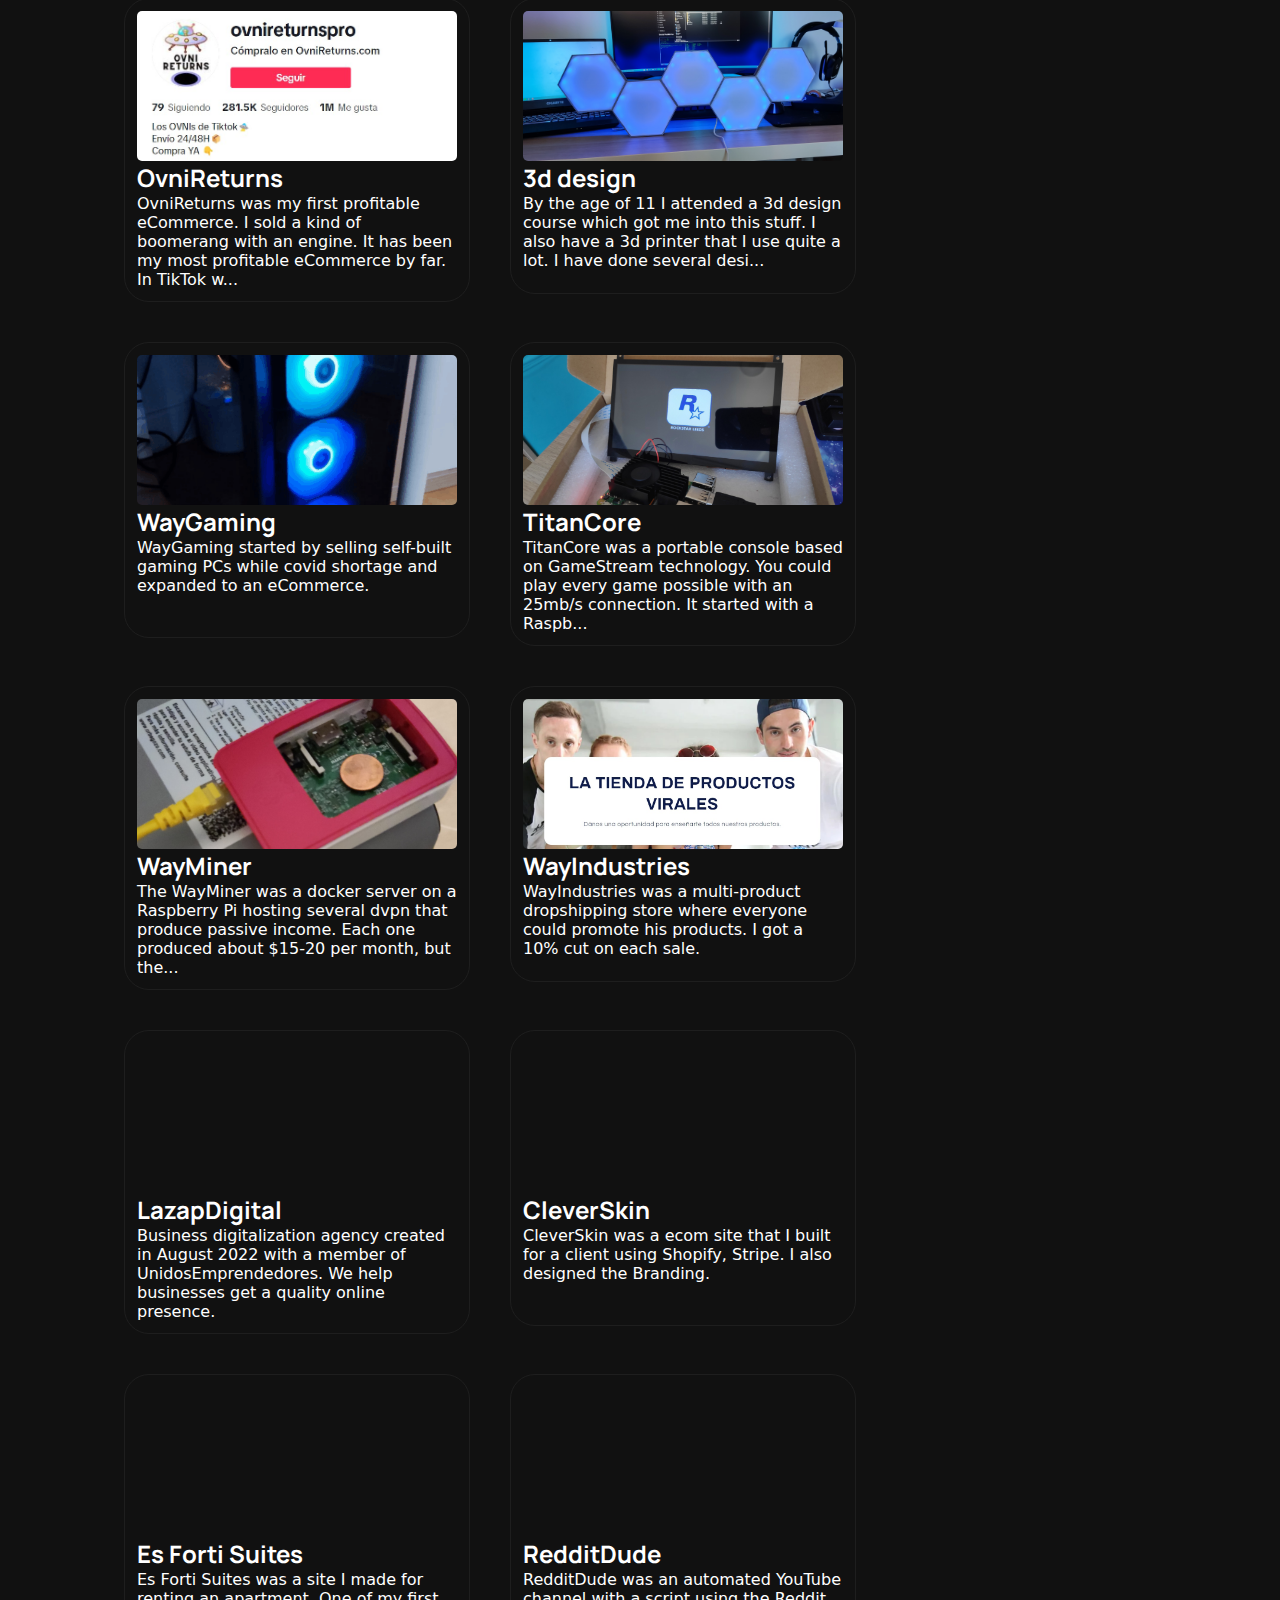
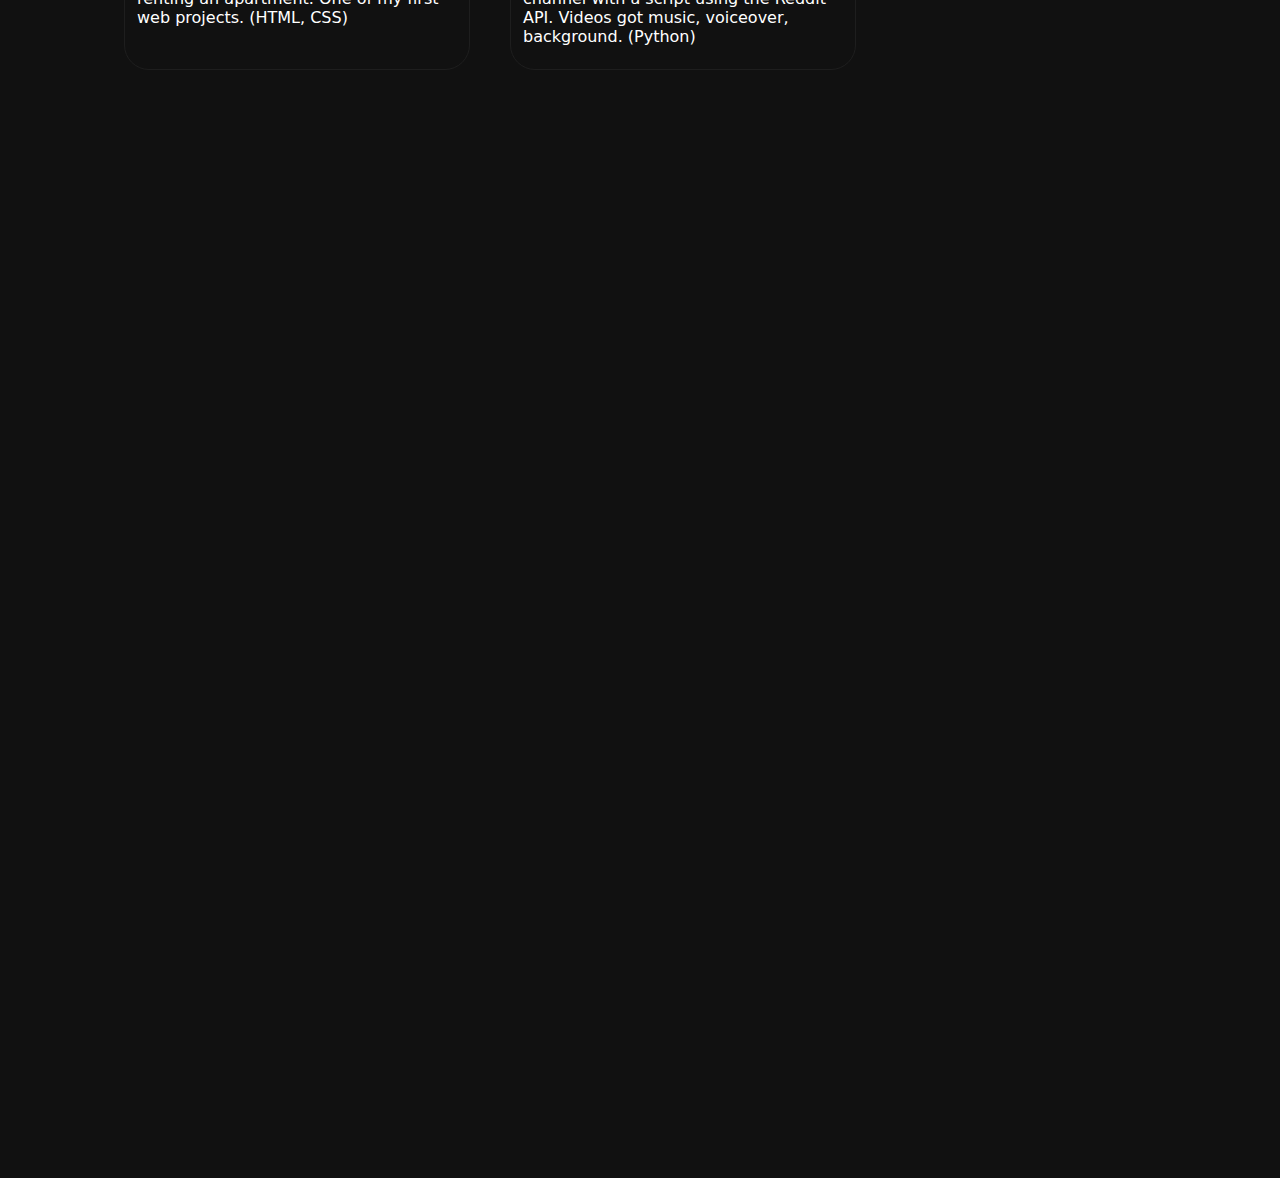
==== commit d49bc667: "s" ====
--- a/index.html
+++ b/index.html
@@ -11,8 +11,11 @@
     <link rel="stylesheet" href="./footer.css">
     <title>Juan García Portfolio</title>
     <meta property="og:title" content="Juan García Portfolio" />
-    <meta property="og:description" content="Descripción de mi Portfolio" />
+    <meta property="og:description" content="Explore Juan García's development projects and skills on his portfolio." />
     <meta property="og:url" content="https://devjuan.netlify.com" />
+    <meta name="og:type" content="website">
+    <meta name="og:site_name" content="Juan García Portfolio">
+    <meta property="og:image" content="https://devjuan.netlify.com/show.png">
     <meta name="theme-color" content="#111111" />
     <link rel="icon" type="image/x-icon" href="./favicon.png">
     <script src="https://kit.fontawesome.com/3e6664068e.js" defer async crossorigin="anonymous"></script>
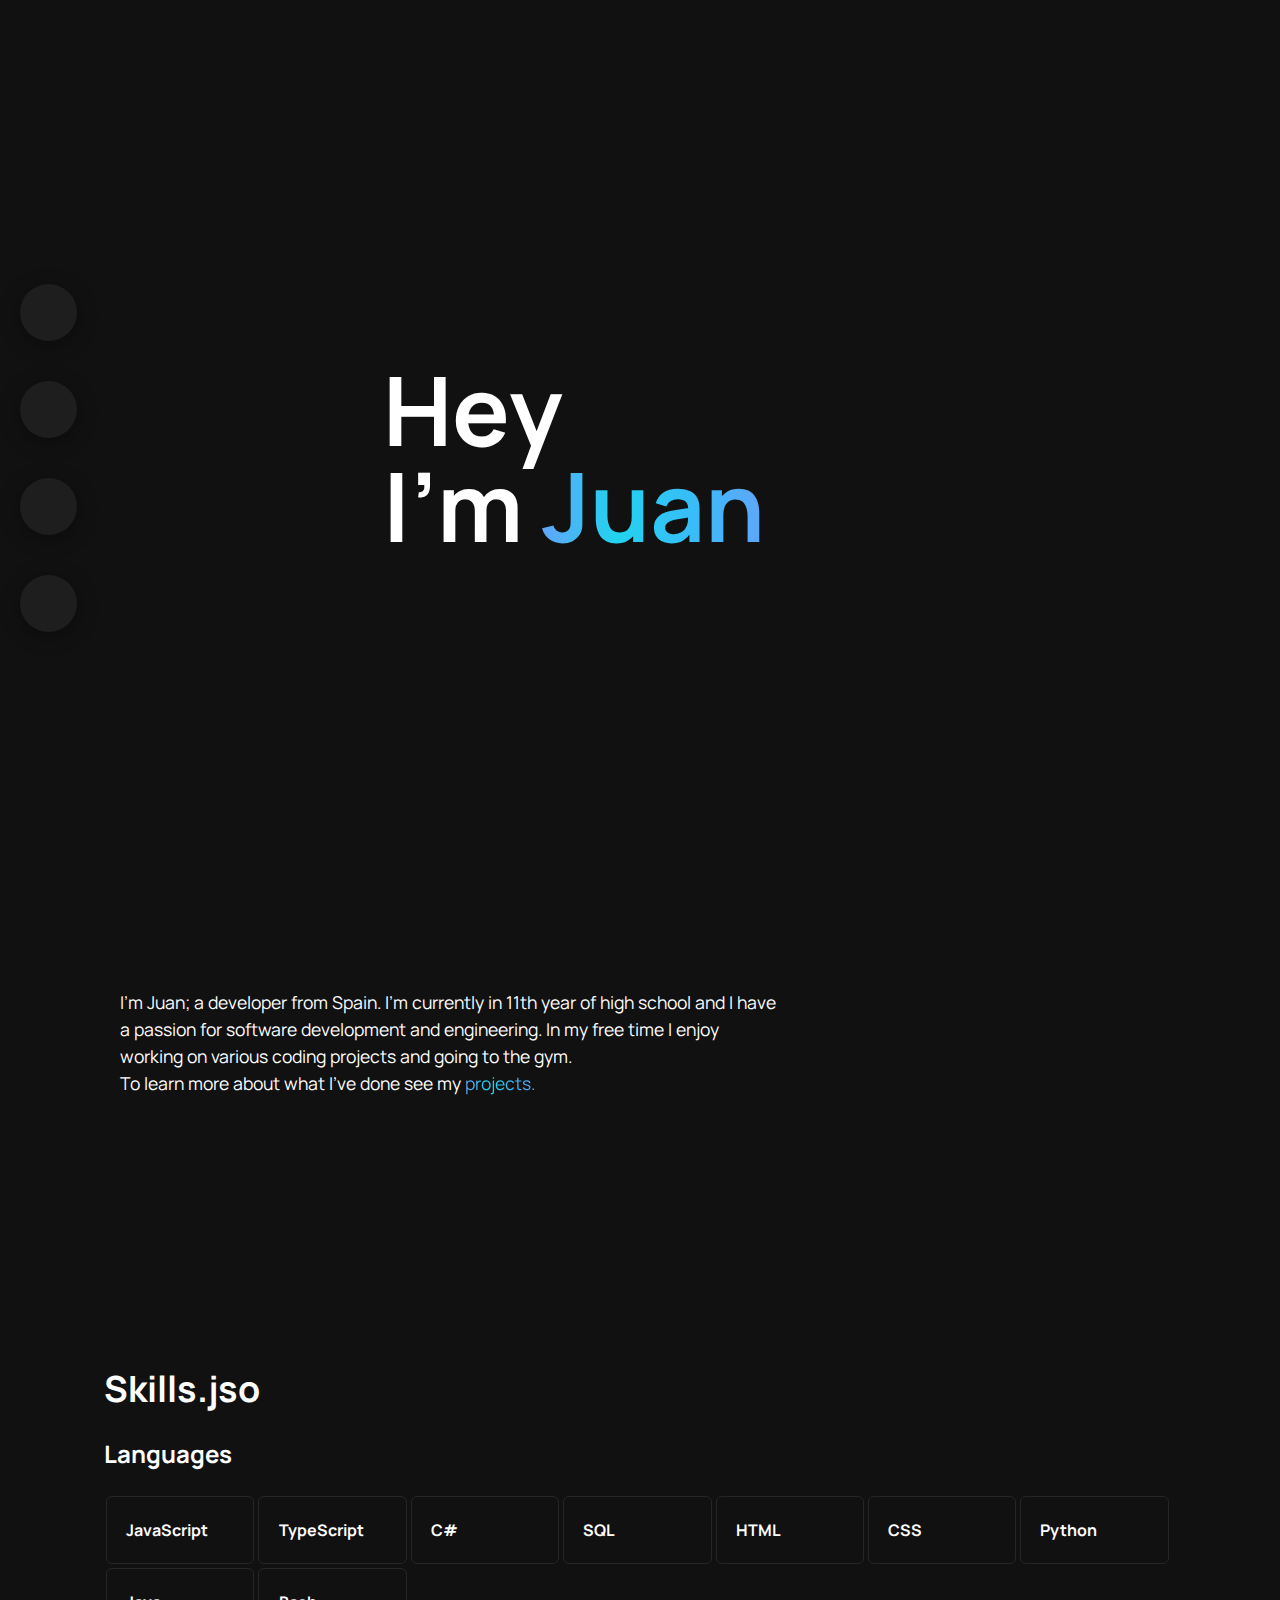
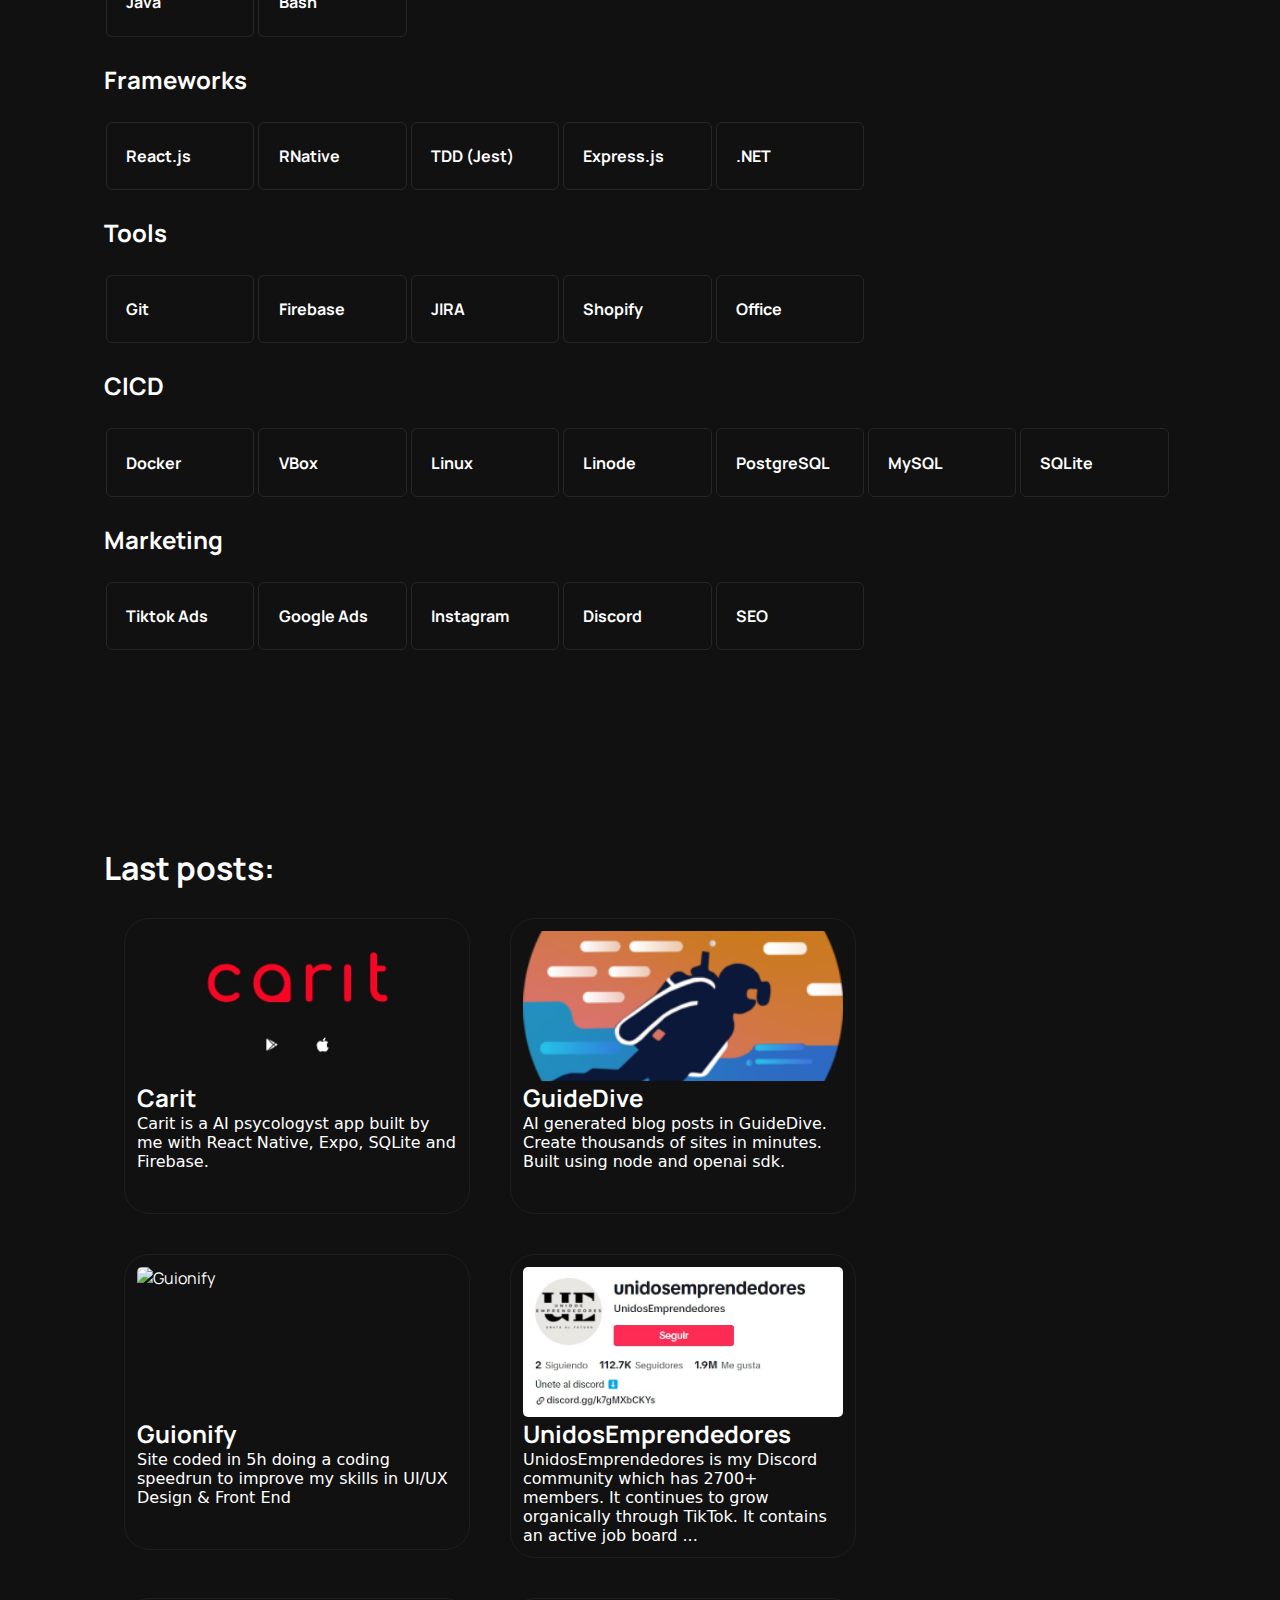
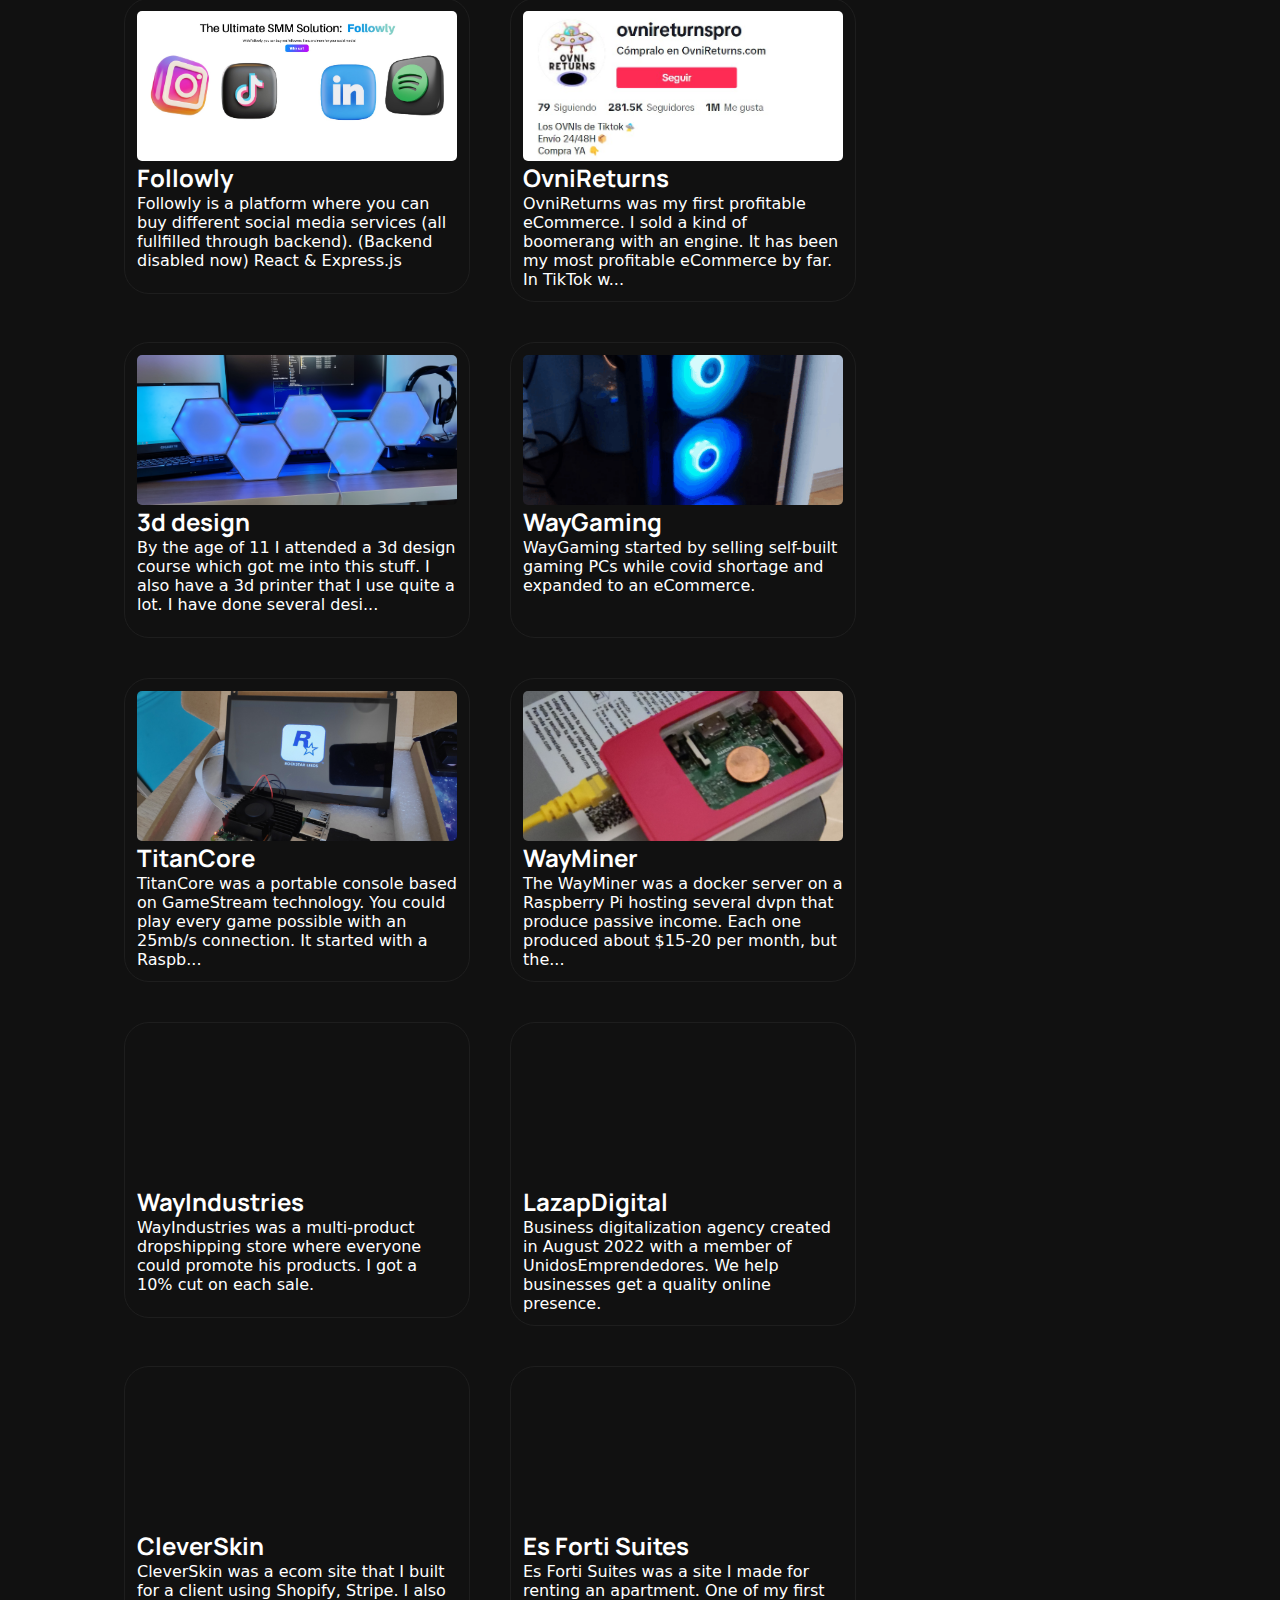
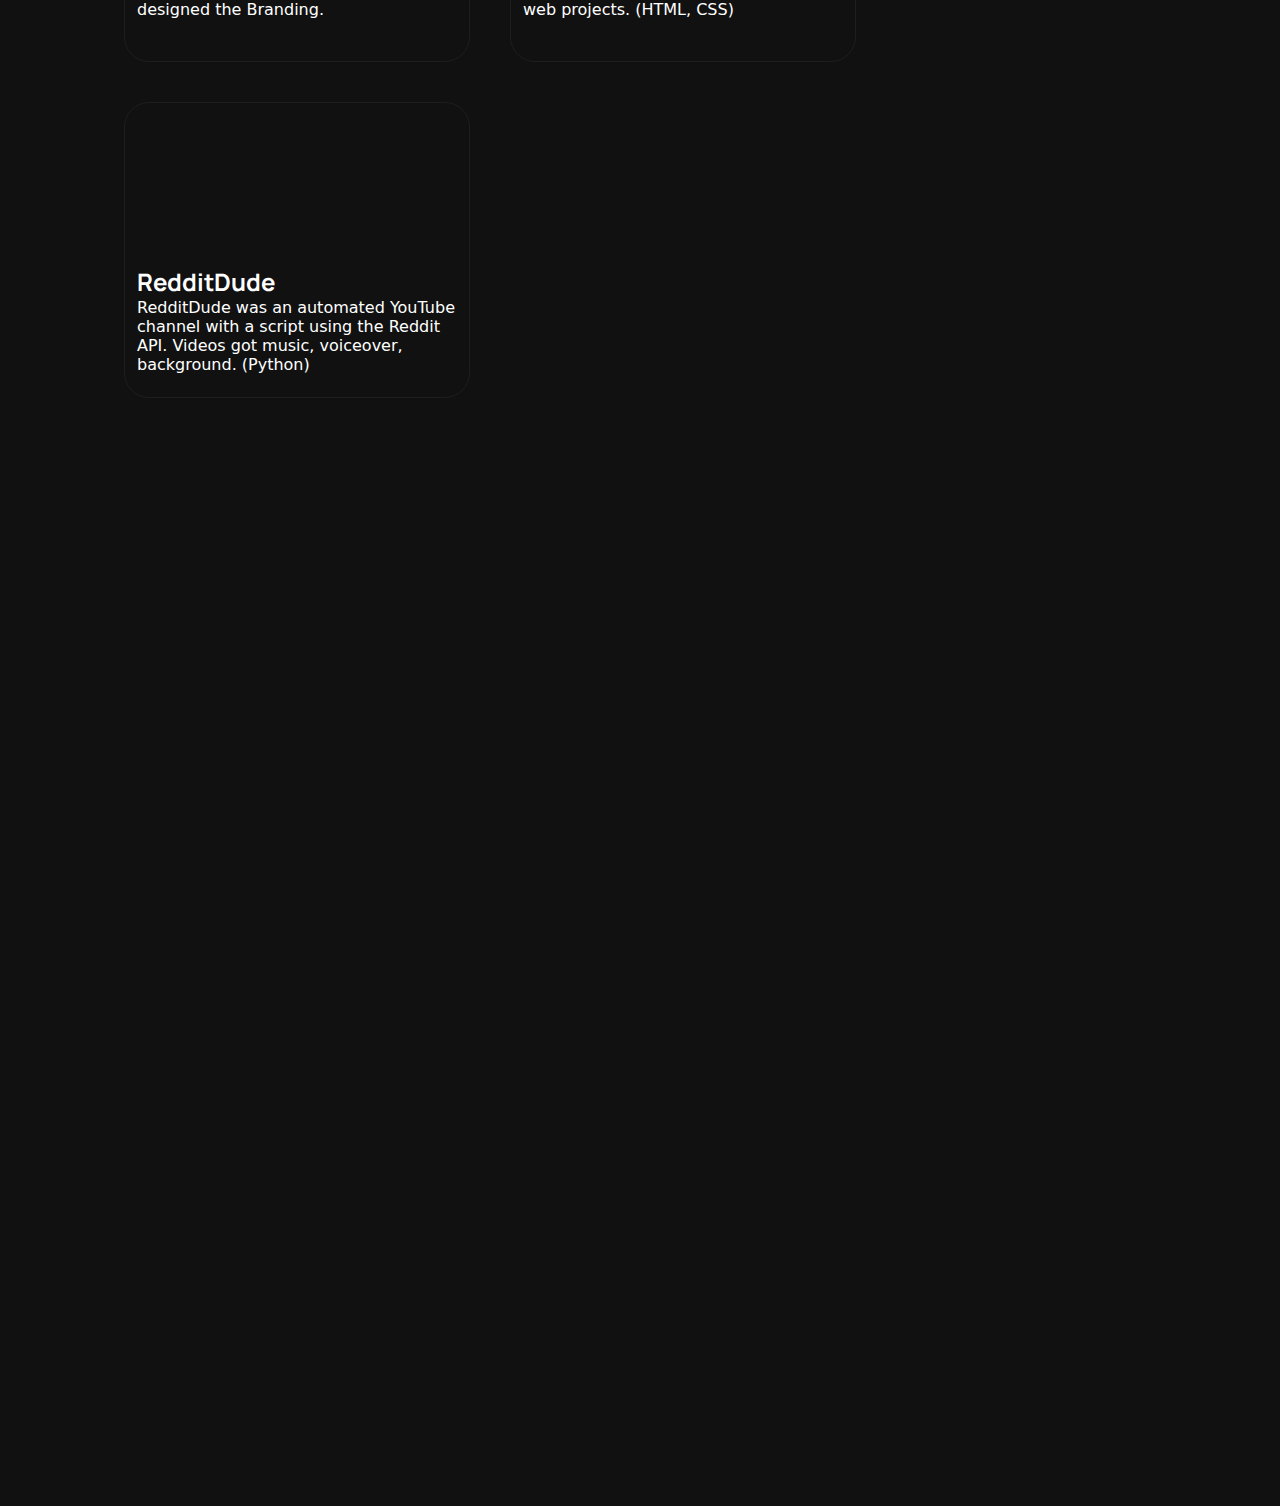
==== commit 8025c301: "guidedive" ====
--- a/index.html
+++ b/index.html
@@ -10,6 +10,7 @@
     <link rel="stylesheet" href="./posts.css">
     <link rel="stylesheet" href="./footer.css">
     <title>Juan García Portfolio</title>
+    
     <meta property="og:title" content="Juan García Portfolio" />
     <meta property="og:description" content="Explore Juan García's development projects and skills on his portfolio." />
     <meta property="og:url" content="https://devjuan.netlify.com" />
@@ -17,6 +18,12 @@
     <meta name="og:site_name" content="Juan García Portfolio">
     <meta property="og:image" content="https://devjuan.netlify.com/show.png">
     <meta name="theme-color" content="#111111" />
+
+    <meta name="twitter:card" content="summary_large_image">
+    <meta name="twitter:title" content="Juan García Portfolio">
+    <meta name="twitter:description" content="Explore Juan García's web development projects and skills on his portfolio.">
+    <meta name="twitter:image" content="https://devjuan.netlify.com/show.png">
+
     <link rel="icon" type="image/x-icon" href="./favicon.png">
     <script src="https://kit.fontawesome.com/3e6664068e.js" defer async crossorigin="anonymous"></script>
     <script defer src="./script.js" async></script>
@@ -56,6 +63,7 @@
         <a href="https://www.linkedin.com/in/juangarcia06/" aria-label="Linkedin" target="_blank"><i class="fa-brands fa-linkedin"></i></a>
         <a href="mailto:juan.torrens06@gmail.com" aria-label="Email" target="_blank"><i class="fa-solid fa-envelope"></i></a>
         <a href="https://github.com/juangarcia06" aria-label="Github" target="_blank"><i class="fa-brands fa-github"></i></a>
+        <a href="https://github.com/juangarcia06" aria-label="Curriculum / CV" target="_blank"><i class="fa-regular fa-file-lines"></i></a>
     </footer>
     <script src="//instant.page/5.2.0" type="module" integrity="sha384-jnZyxPjiipYXnSU0ygqeac2q7CVYMbh84q0uHVRRxEtvFPiQYbXWUorga2aqZJ0z"></script>
 </body>
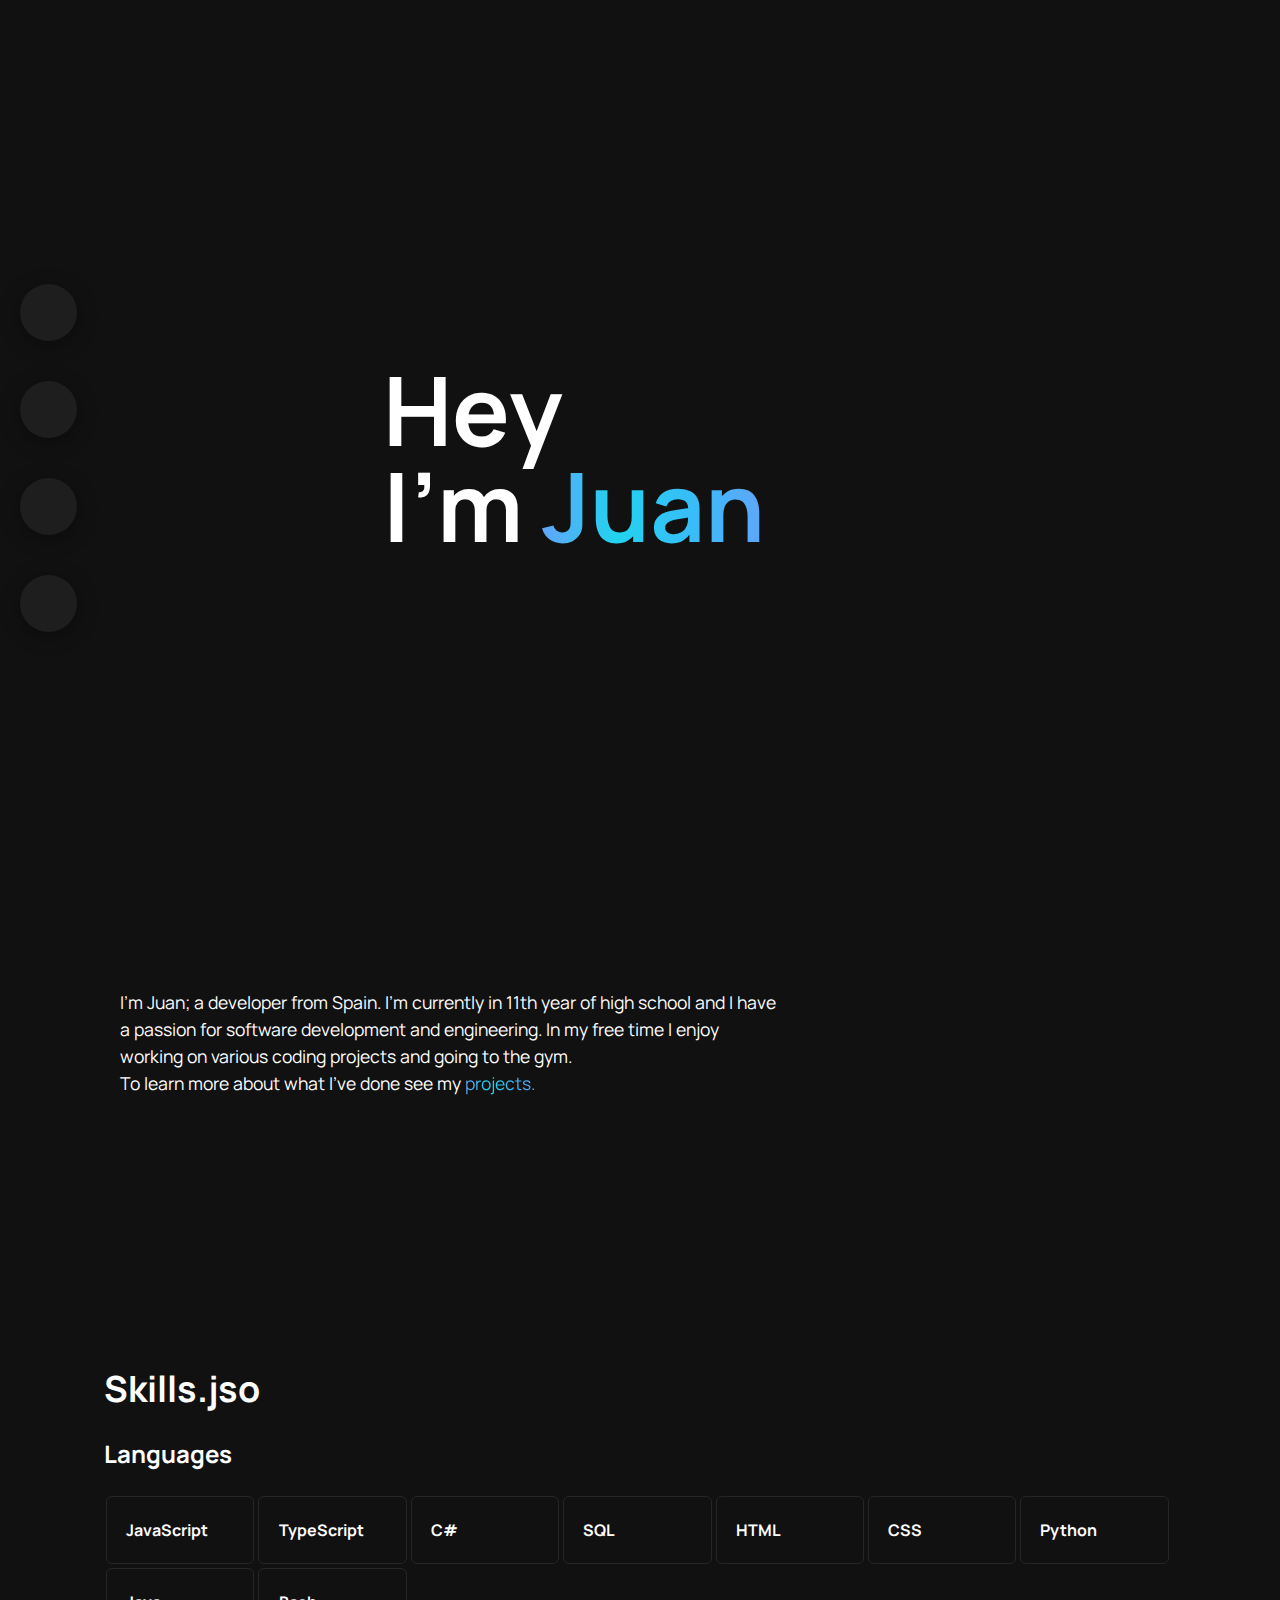
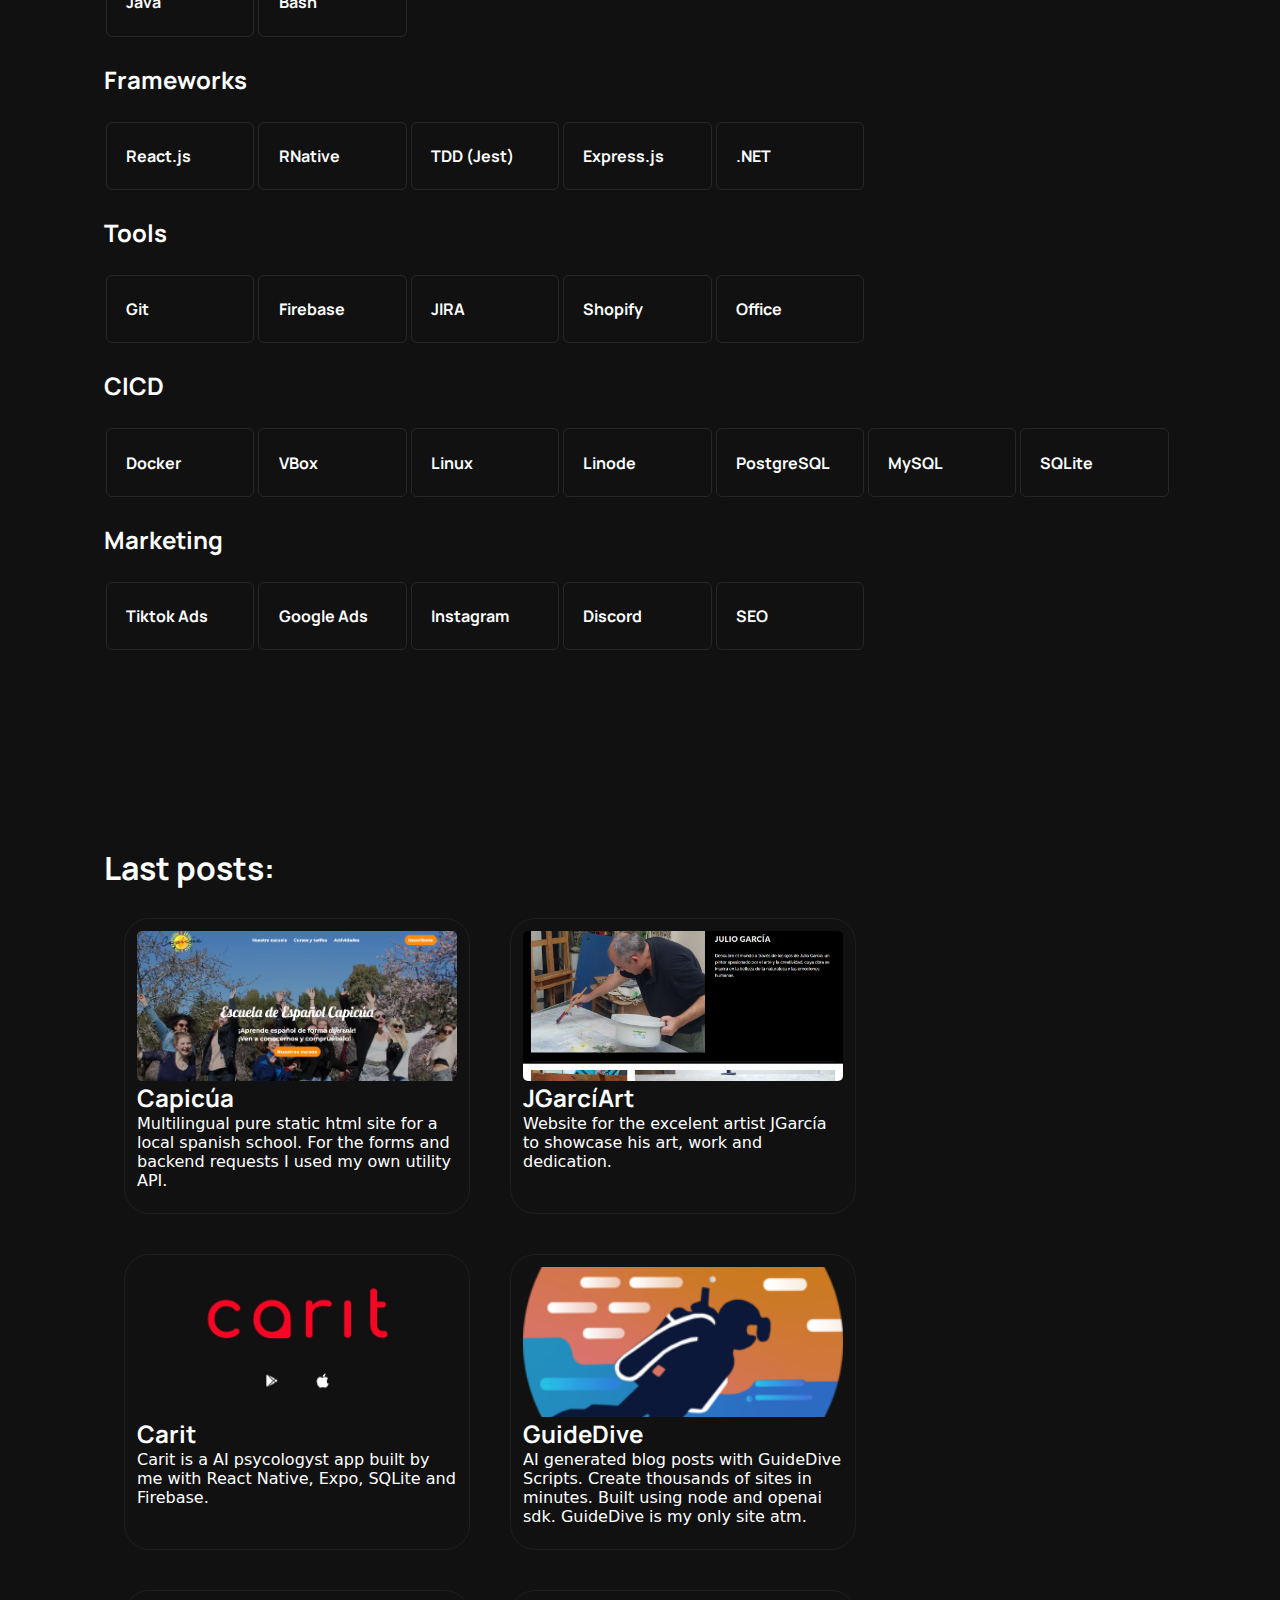
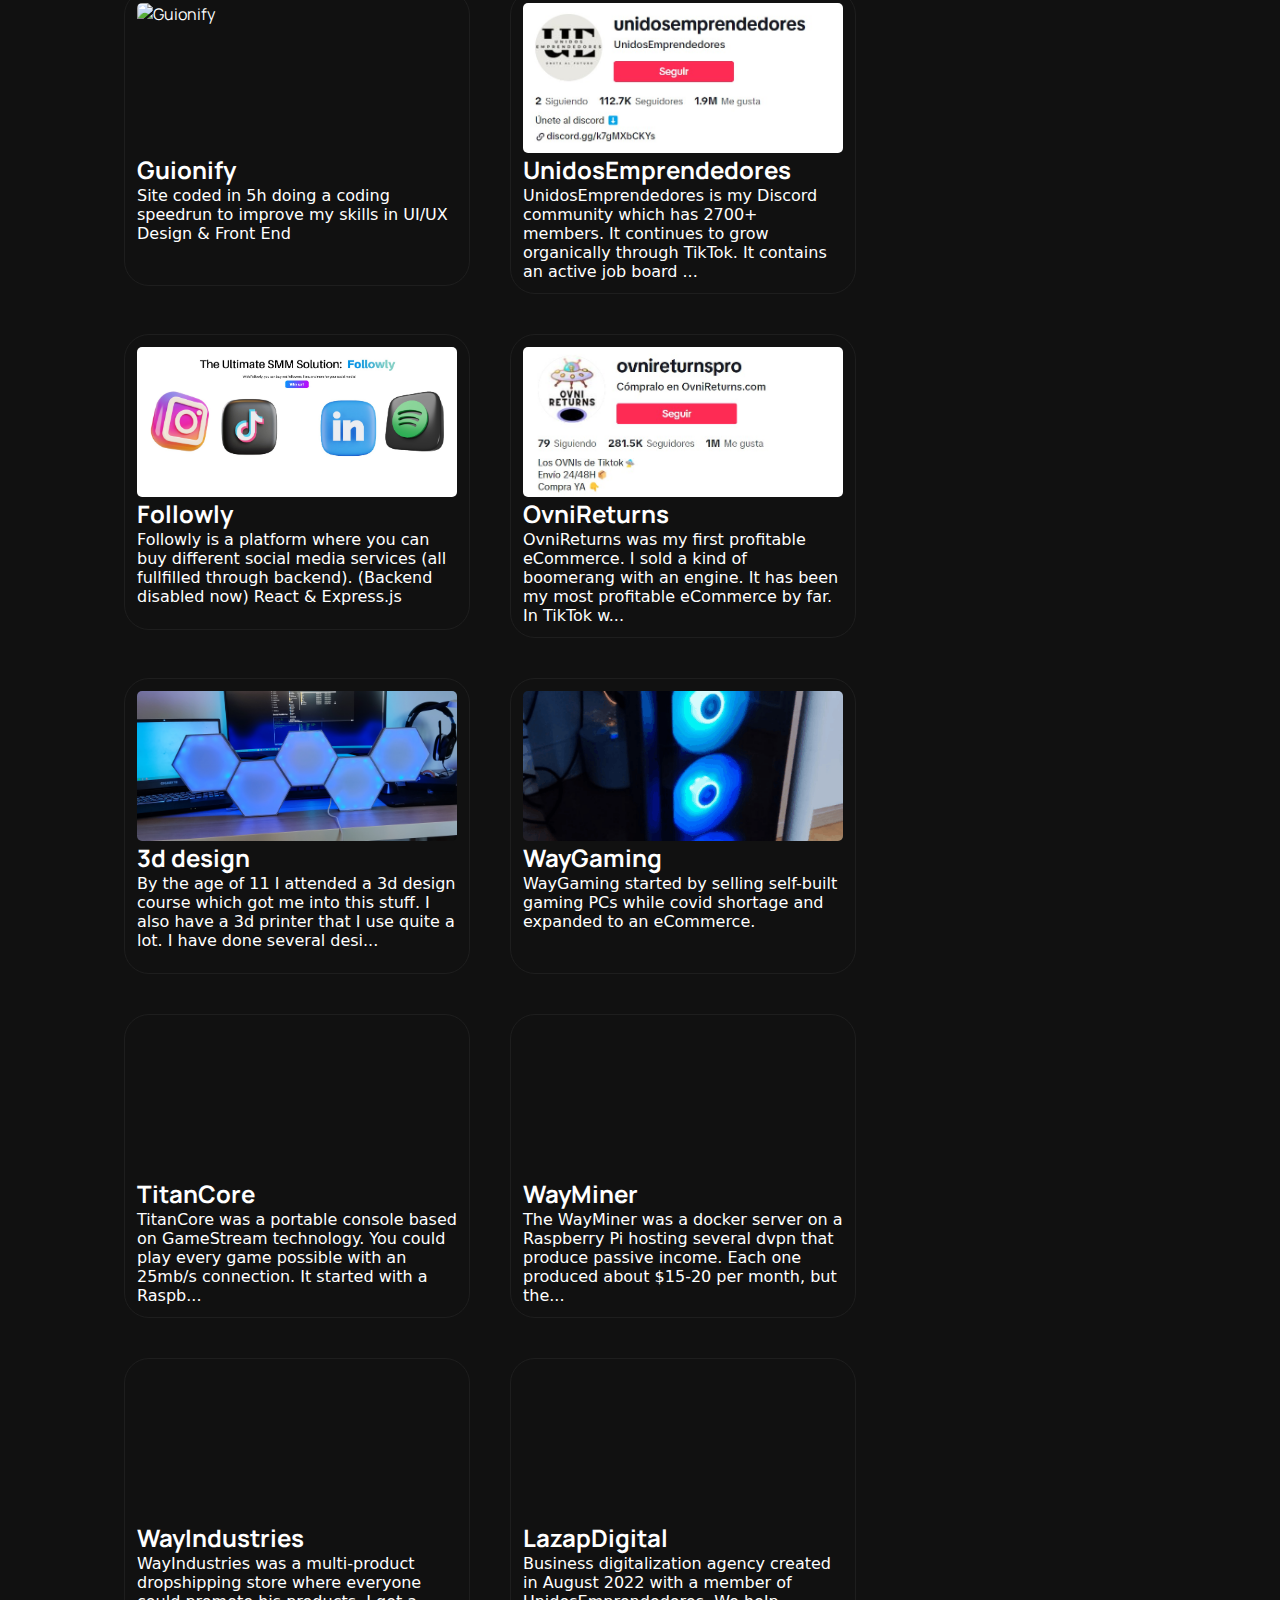
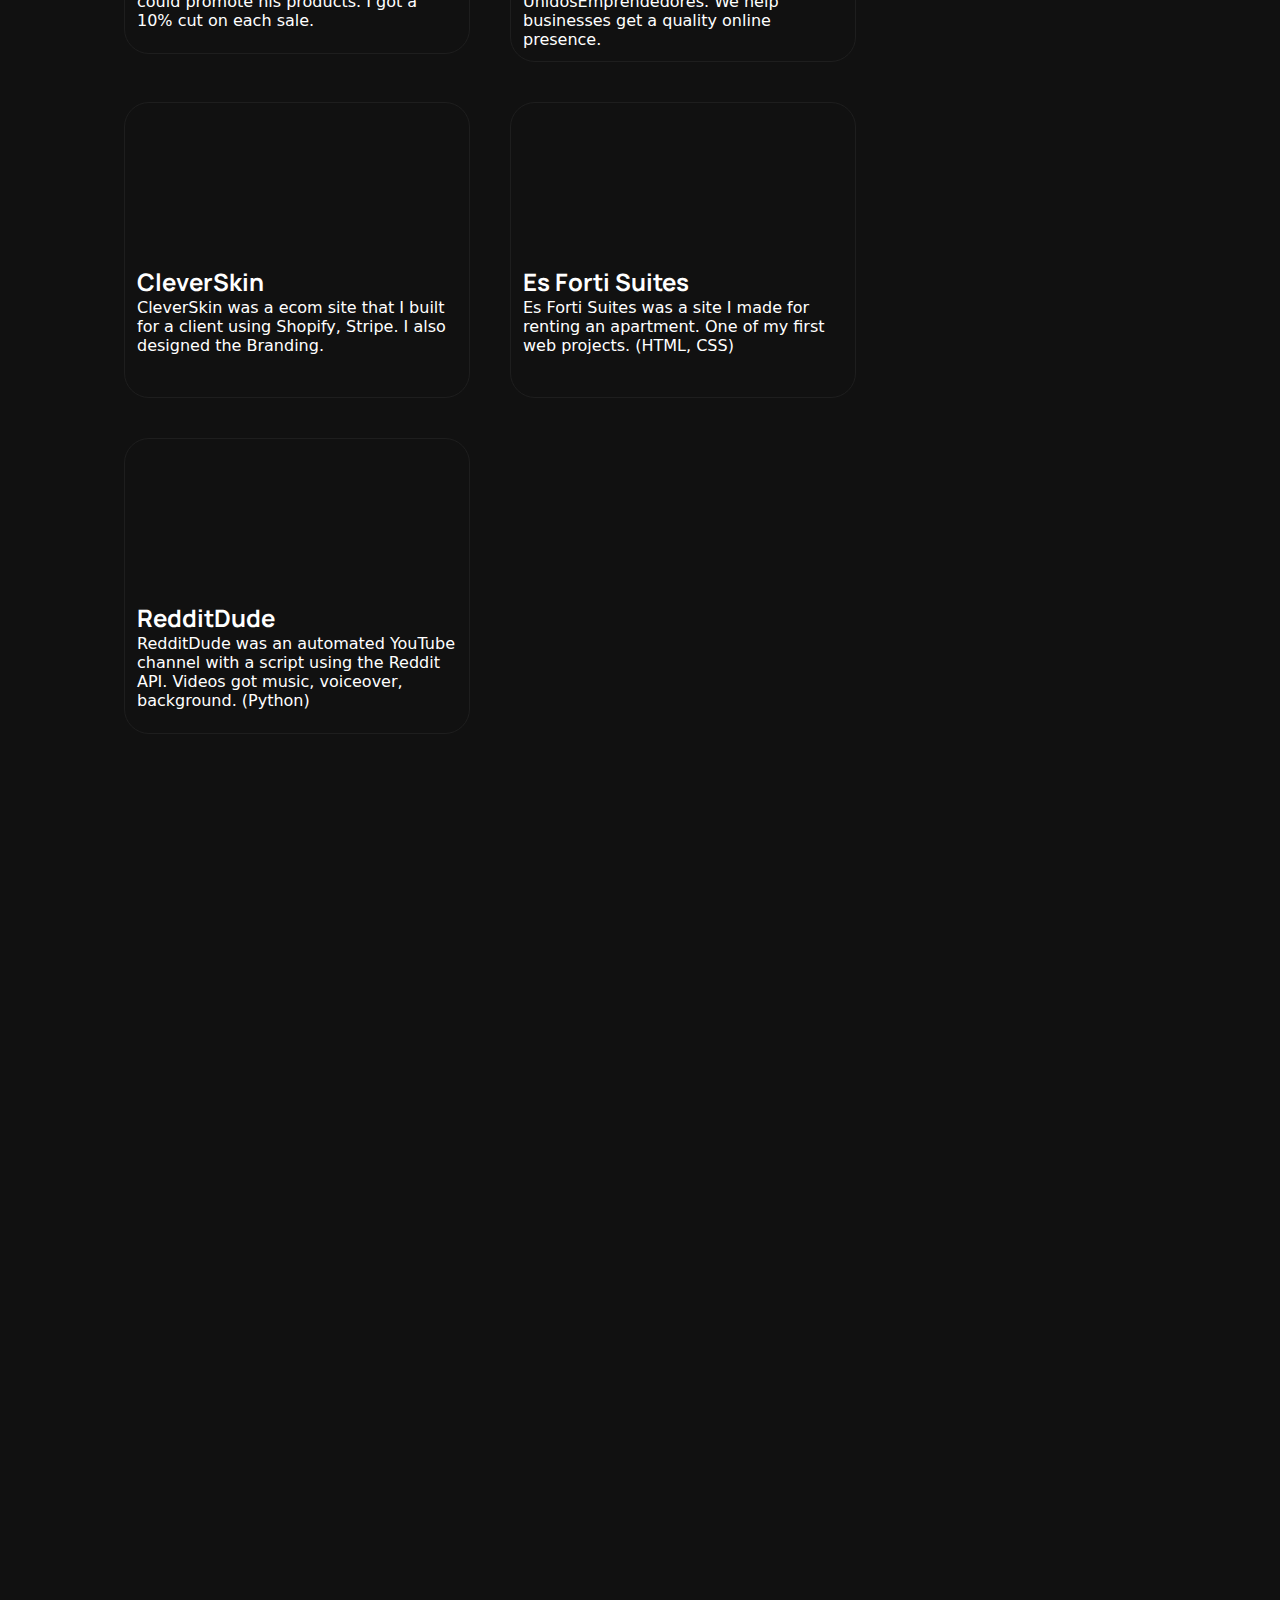
==== commit acb60f8c: "update" ====
--- a/index.html
+++ b/index.html
@@ -63,7 +63,6 @@
         <a href="https://www.linkedin.com/in/juangarcia06/" aria-label="Linkedin" target="_blank"><i class="fa-brands fa-linkedin"></i></a>
         <a href="mailto:juan.torrens06@gmail.com" aria-label="Email" target="_blank"><i class="fa-solid fa-envelope"></i></a>
         <a href="https://github.com/juangarcia06" aria-label="Github" target="_blank"><i class="fa-brands fa-github"></i></a>
-        <a href="https://github.com/juangarcia06" aria-label="Curriculum / CV" target="_blank"><i class="fa-regular fa-file-lines"></i></a>
     </footer>
     <script src="//instant.page/5.2.0" type="module" integrity="sha384-jnZyxPjiipYXnSU0ygqeac2q7CVYMbh84q0uHVRRxEtvFPiQYbXWUorga2aqZJ0z"></script>
 </body>
